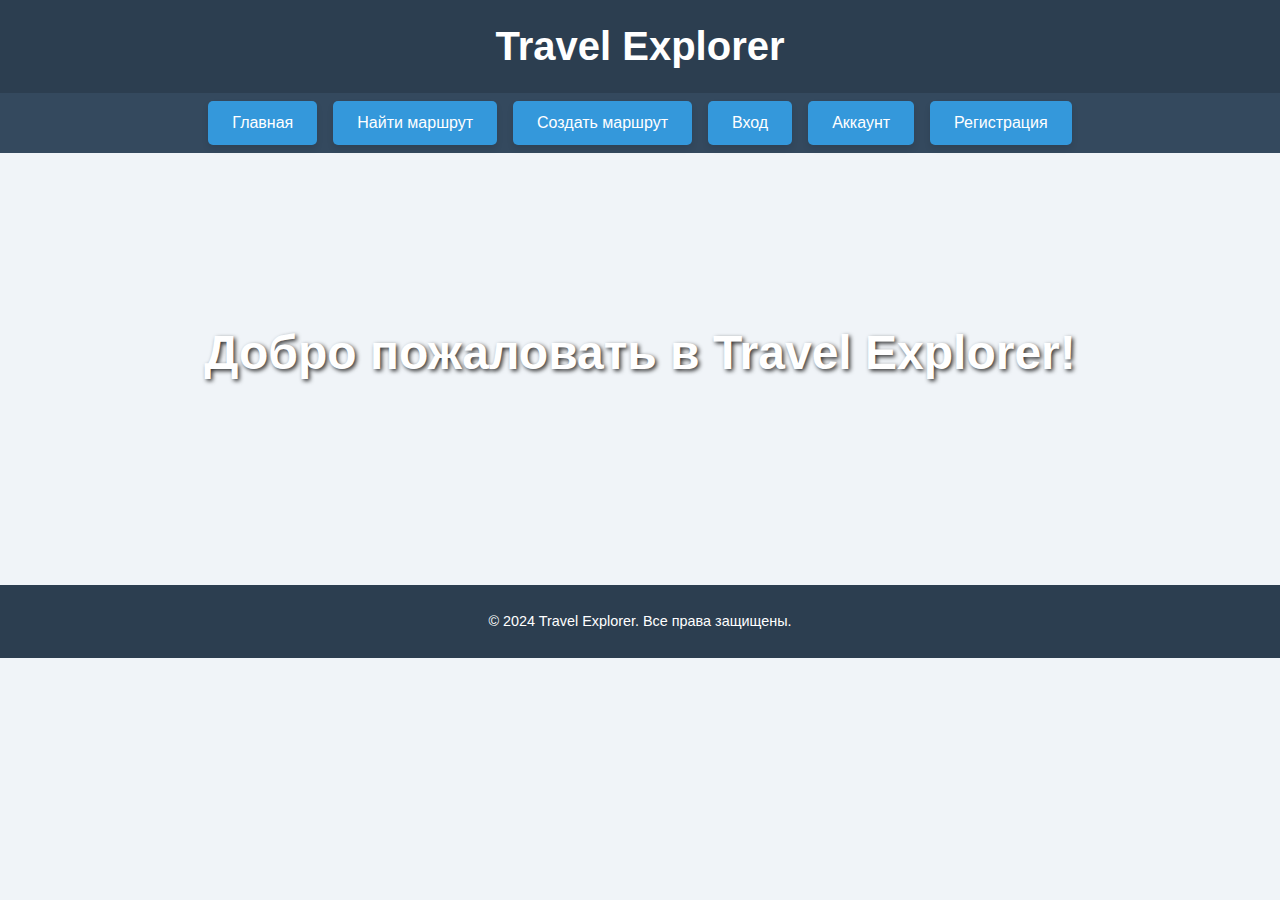
==== index.html @ 5fafc72c "Add files via upload" ====
<!DOCTYPE html>
<html lang="ru">
<head>
    <meta charset="UTF-8">
    <meta name="viewport" content="width=device-width, initial-scale=1.0">
    <title>Travel Explorer</title>
    <link rel="stylesheet" href="style.css">
</head>
<body>
    <header>
        <h1>Travel Explorer</h1>
    </header>

    <nav>
        <button onclick="showSection('home')">Главная</button>
        <button onclick="showSection('routes')">Найти маршрут</button>
        <button onclick="showSection('create')">Создать маршрут</button>
        <button onclick="showSection('login')">Вход</button>
        <button onclick="showSection('account')">Аккаунт</button>
        <button onclick="showSection('register')">Регистрация</button>
    </nav>

    <section id="home" class="background-image hidden">
        <h2>Добро пожаловать в Travel Explorer!</h2>
    </section>


    <section id="routes" class="container hidden">
        <h2>Доступные маршруты</h2>
        <div id="routes-list">
            <div class="card">
                <h3>Маршрут 1</h3>
                <p>Описание маршрута.</p>
            </div>
            <div class="card">
                <h3>Маршрут 2</h3>
                <p>Описание маршрута.</p>
            </div>
        </div>
    </section>


    <section id="create" class="container light-background hidden">
        <h2>Создать маршрут</h2>
        <form id="create-route-form">
            <label for="route-name">Название маршрута:</label>
            <input type="text" id="route-name" name="route-name" placeholder="Введите название маршрута">

            <label for="route-type">Тип маршрута:</label>
            <select id="route-type" name="route-type">
                <option value="adventure">Приключение</option>
                <option value="leisure">Отдых</option>
                <option value="nature">Природа</option>
                <option value="cultural">Культурный</option>
                <option value="historic">Исторический</option>
                <option value="beach">Пляжный</option>
                <option value="mountain">Горный</option>
                <option value="urban">Городской</option>
            </select>

            <label for="route-description">Описание маршрута:</label>
            <textarea id="route-description" name="route-description" rows="4" placeholder="Введите описание маршрута"></textarea>

            <button type="button" onclick="addRoute()">Добавить маршрут</button>
        </form>
    </section>

 
    <section id="register" class="container hidden">
        <h2>Регистрация</h2>
        <form id="register-form">
            <label for="register-username">Имя пользователя:</label>
            <input type="text" id="register-username" name="register-username" placeholder="Введите имя пользователя" required>

            <label for="register-email">Email:</label>
            <input type="email" id="register-email" name="register-email" placeholder="Введите email" required>

            <label for="register-password">Пароль:</label>
            <input type="password" id="register-password" name="register-password" placeholder="Введите пароль" required>

            <button type="button" onclick="registerUser()">Зарегистрироваться</button>
        </form>
    </section>

 
    <section id="login" class="container hidden">
        <h2>Вход</h2>
        <form id="login-form" onsubmit="loginUser(event)">
            <label for="login-username">Имя пользователя:</label>
            <input type="text" id="login-username" name="login-username" placeholder="Введите имя пользователя">

            <label for="login-password">Пароль:</label>
            <input type="password" id="login-password" name="login-password" placeholder="Введите пароль">

            <button type="submit">Войти</button>
        </form>
    </section>

 
    <section id="account" class="container hidden">
        <h2>Аккаунт</h2>
        <p><strong>Имя:</strong> <span id="account-name">Не зарегистрирован</span></p>
        <p><strong>Email:</strong> <span id="account-email">Не зарегистрирован</span></p>
        <p><strong>Статус подписки:</strong> <span id="subscription-status">Не оформлена</span></p>
        <button id="subscribe-button" onclick="subscribe()">Оформить подписку за 1 рубль в месяц</button>
        <button onclick="logout()">Выйти</button>
    </section>

    <footer>
        <p>&copy; 2024 Travel Explorer. Все права защищены.</p>
    </footer>

    <script>
        function showSection(sectionId) {
            const sections = document.querySelectorAll('section');
            sections.forEach(section => section.classList.add('hidden'));
            document.getElementById(sectionId).classList.remove('hidden');
        }

        function registerUser() {
            const username = document.getElementById('register-username').value;
            const email = document.getElementById('register-email').value;
            const password = document.getElementById('register-password').value;

            if (username && email && password) {
                // Получаем список пользователей
                const users = JSON.parse(localStorage.getItem('users')) || [];
                if (users.find(user => user.username === username)) {
                    alert('Пользователь с таким именем уже существует.');
                    return;
                }

           
                users.push({
                    username,
                    email,
                    password,
                    subscription: false
                });
                localStorage.setItem('users', JSON.stringify(users));
                alert('Регистрация прошла успешно!');
                showSection('login');
            } else {
                alert('Пожалуйста, заполните все поля.');
            }
        }

        function loginUser(event) {
            event.preventDefault();

            const username = document.getElementById('login-username').value;
            const password = document.getElementById('login-password').value;

            const users = JSON.parse(localStorage.getItem('users')) || [];
            const user = users.find(user => user.username === username && user.password === password);

            if (user) {
                localStorage.setItem('currentUser', JSON.stringify(user));
                updateAccountInfo();
                showSection('account');
            } else {
                alert('Неверные данные для входа.');
            }
        }

        function updateAccountInfo() {
            const user = JSON.parse(localStorage.getItem('currentUser'));
            if (user) {
                document.getElementById('account-name').textContent = user.username;
                document.getElementById('account-email').textContent = user.email;document.getElementById('subscription-status').textContent = user.subscription ? 'Активна' : 'Не активна';
                document.getElementById('subscribe-button').textContent = user.subscription ? 'Подписка активна' : 'Оформить подписку за 1 рубль в месяц';
            }
        }

        function subscribe() {
            const users = JSON.parse(localStorage.getItem('users')) || [];
            const currentUser = JSON.parse(localStorage.getItem('currentUser'));

            if (currentUser) {
                const userIndex = users.findIndex(user => user.username === currentUser.username);
                if (userIndex !== -1) {
                    users[userIndex].subscription = true; 
                    localStorage.setItem('users', JSON.stringify(users));
                    localStorage.setItem('currentUser', JSON.stringify(users[userIndex]));
                    updateAccountInfo();
                    alert('Подписка успешно активирована!');
                }
            }
        }

        function logout() {
            localStorage.removeItem('currentUser');
            alert('Вы вышли из аккаунта.');
            showSection('login');
        }

        window.onload = function() {
            const currentUser = JSON.parse(localStorage.getItem('currentUser'));
            if (currentUser) {
                updateAccountInfo();
                showSection('account');
            } else {
                showSection('home');
            }
        }
    </script>
</body>
</html>
---- style.css ----
body {
    font-family: 'Arial', sans-serif;
    margin: 0;
    padding: 0;
    background-color: #f0f4f8; 
    color: #333; 
}


header {
    background-color: #2c3e50; 
    color: #fff; 
    padding: 1.5em 0;
    text-align: center;
    box-shadow: 0 4px 6px rgba(0, 0, 0, 0.1); 
}

header h1 {
    font-size: 2.5em;
    margin: 0;
}


nav {
    display: flex;
    justify-content: center;
    background-color: #34495e;
    padding: 0.5em;
}

nav button {
    margin: 0 0.5em;
    padding: 0.8em 1.5em;
    background-color: #3498db; 
    color: #fff; 
    border: none;
    border-radius: 5px;
    cursor: pointer;
    font-size: 1em;
    box-shadow: 0 4px 6px rgba(0, 0, 0, 0.1); 
    transition: all 0.3s ease-in-out; 
}

nav button:hover {
    background-color: #2980b9; 
    transform: translateY(-2px);
    box-shadow: 0 8px 12px rgba(0, 0, 0, 0.2); 
}


.background-image {
    background: url('world-night.gif') no-repeat center center; 
    background-size: cover;
    height: 400px; 
    display: flex;
    align-items: center;
    justify-content: center;
    color: white;
    font-size: 2em;
    text-shadow: 2px 2px 4px rgba(0, 0, 0, 0.8); 
    margin-bottom: 1em;
}


.container {
    max-width: 800px;
    margin: 0 auto;
    padding: 1.5em;
    background-color: #ffffff; 
    box-shadow: 0 4px 6px rgba(0, 0, 0, 0.1); 
    border-radius: 8px;
    color: #333; 
    margin-bottom: 1em;
}


.light-background {
    background-color: #dceefb; 
    color: #1b2838; 
    border-radius: 8px;
    padding: 1em;
    box-shadow: 0 4px 6px rgba(0, 0, 0, 0.1); 
}


.card {
    display: inline-block;
    width: 45%;
    margin: 1em 2%;
    padding: 1em;
    background-color: #f9fafb; 
    border: 1px solid #d1d9e6; 
    border-radius: 8px;
    transition: all 0.3s ease-in-out;
}

.card:hover {
    box-shadow: 0 8px 12px rgba(0, 0, 0, 0.15); 
    transform: scale(1.02); 
}


form {
    margin: 1em 0;
}

form input, form textarea, form select {
    width: 100%;
    padding: 0.8em;
    margin: 0.5em 0;
    border: 1px solid #d1d9e6; 
    border-radius: 5px;
    font-size: 1em;
    background-color: #f9fafb; 
    transition: border 0.3s ease-in-out;
}

form input:focus, form textarea:focus, form select:focus {
    border-color: #3498db; 
    outline: none;
}

form button {
    background-color: #2ecc71; 
    color: #fff;
    padding: 0.8em 1.5em;
    border: none;
    border-radius: 5px;
    cursor: pointer;
    font-size: 1em;
    box-shadow: 0 4px 6px rgba(0, 0, 0, 0.1); 
    transition: all 0.3s ease-in-out;
}

form button:hover {
    background-color: #27ae60; 
    transform: translateY(-2px);
    box-shadow: 0 8px 12px rgba(0, 0, 0, 0.2);
}


.hidden {
    display: none;
}


footer {
    text-align: center;
    padding: 1em 0;
    background-color: #2c3e50; 
    color: white;
    font-size: 0.9em;
    margin-top: 2em;
}
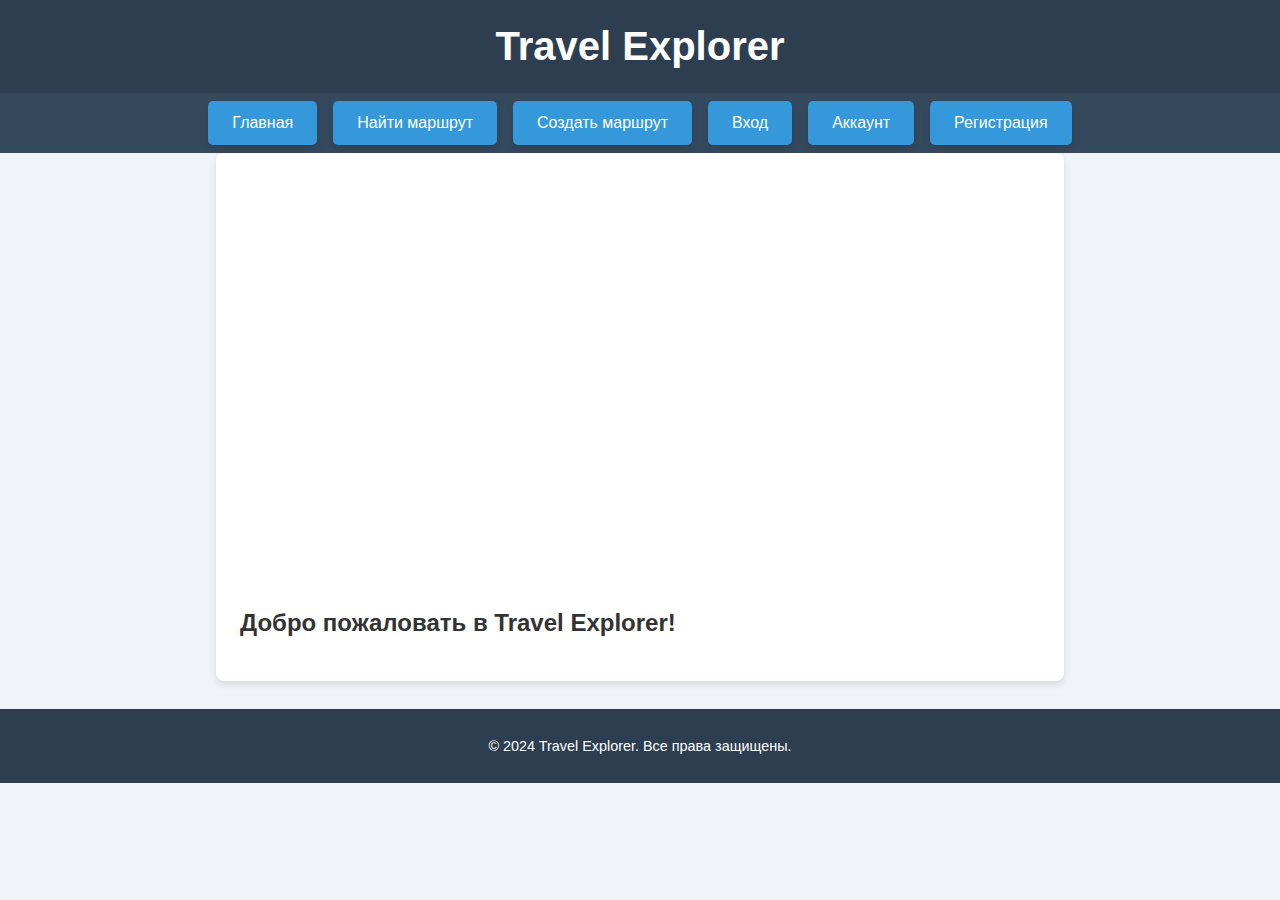
==== commit 0a5c9242: "Update index.html" ====
--- a/index.html
+++ b/index.html
@@ -5,6 +5,38 @@
     <meta name="viewport" content="width=device-width, initial-scale=1.0">
     <title>Travel Explorer</title>
     <link rel="stylesheet" href="style.css">
+    <script src="https://api-maps.yandex.ru/2.1/?lang=ru_RU" type="text/javascript"></script> 
+    <style>
+        .remove-street-button {
+            background-color: red;
+            color: white;
+            border: none;
+            padding: 5px 10px;
+            cursor: pointer;
+            margin-left: 10px;
+        }
+
+        .remove-street-button:hover {
+            background-color: darkred;
+        }
+
+        .hidden {
+            display: none;
+        }
+
+        .card {
+            background-color: #f9f9f9;
+            padding: 20px;
+            margin: 10px;
+            border-radius: 5px;
+            border: 1px solid #ddd;
+        }
+        
+        #map {
+            width: 100%;
+            height: 400px;
+        }
+    </style>
 </head>
 <body>
     <header>
@@ -20,7 +52,9 @@
         <button onclick="showSection('register')">Регистрация</button>
     </nav>
 
-    <section id="home" class="background-image hidden">
+
+    <section id="home" class="container">
+        <div class="background-image"></div>
         <h2>Добро пожаловать в Travel Explorer!</h2>
     </section>
 
@@ -39,10 +73,14 @@
         </div>
     </section>
 
+    
 
     <section id="create" class="container light-background hidden">
         <h2>Создать маршрут</h2>
         <form id="create-route-form">
+            <label for="city">Город:</label>
+            <input type="text" id="city" name="city" placeholder="Введите город" required>
+
             <label for="route-name">Название маршрута:</label>
             <input type="text" id="route-name" name="route-name" placeholder="Введите название маршрута">
 
@@ -58,14 +96,39 @@
                 <option value="urban">Городской</option>
             </select>
 
+            <label for="route-transport">Тип транспорта:</label>
+            <select id="route-transport" name="route-transport">
+                <option value="foot">Пешком</option>
+                <option value="car">На машине</option>
+                <option value="bicycle">На велосипеде</option>
+            </select>
+
             <label for="route-description">Описание маршрута:</label>
             <textarea id="route-description" name="route-description" rows="4" placeholder="Введите описание маршрута"></textarea>
 
+            <label for="route-streets">Улицы для маршрута:</label>
+            <div id="streets-list">
+                <div class="street-item">
+                    <input type="text" name="street-1" placeholder="Улица 1" required>
+                    <button type="button" class="remove-street-button">Удалить</button>
+                </div>
+                <div class="street-item">
+                    <input type="text" name="street-2" placeholder="Улица 2" required>
+                    <button type="button" class="remove-street-button">Удалить</button>
+                </div>
+                <div class="street-item">
+                    <input type="text" name="street-3" placeholder="Улица 3" required>
+                    <button type="button" class="remove-street-button">Удалить</button>
+                </div>
+            </div>
+            <button type="button" id="add-street-button">Добавить улицу</button>
+
+            <div id="map"></div>
+
             <button type="button" onclick="addRoute()">Добавить маршрут</button>
         </form>
     </section>
 
- 
     <section id="register" class="container hidden">
         <h2>Регистрация</h2>
         <form id="register-form">
@@ -82,7 +145,6 @@
         </form>
     </section>
 
- 
     <section id="login" class="container hidden">
         <h2>Вход</h2>
         <form id="login-form" onsubmit="loginUser(event)">
@@ -96,7 +158,6 @@
         </form>
     </section>
 
- 
     <section id="account" class="container hidden">
         <h2>Аккаунт</h2>
         <p><strong>Имя:</strong> <span id="account-name">Не зарегистрирован</span></p>
@@ -117,92 +178,73 @@
             document.getElementById(sectionId).classList.remove('hidden');
         }
 
+        document.getElementById('add-street-button').addEventListener('click', function() {
+            const streetsList = document.getElementById('streets-list');
+            const streetItem = document.createElement('div');
+            streetItem.className = 'street-item';
+
+            const input = document.createElement('input');
+            input.type = 'text';
+            input.name = `street-${streetsList.children.length + 1}`;
+            input.placeholder = `Улица ${streetsList.children.length + 1}`;
+            input.required = true;
+
+            const removeButton = document.createElement('button');
+            removeButton.type = 'button';
+            removeButton.textContent = 'Удалить';
+            removeButton.classList.add('remove-street-button');
+            removeButton.addEventListener('click', function() {
+                streetsList.removeChild(streetItem);
+            });
+
+            streetItem.appendChild(input);
+            streetItem.appendChild(removeButton);
+            streetsList.appendChild(streetItem);
+        });
+
         function registerUser() {
             const username = document.getElementById('register-username').value;
             const email = document.getElementById('register-email').value;
             const password = document.getElementById('register-password').value;
-
-            if (username && email && password) {
-                // Получаем список пользователей
-                const users = JSON.parse(localStorage.getItem('users')) || [];
-                if (users.find(user => user.username === username)) {
-                    alert('Пользователь с таким именем уже существует.');
-                    return;
-                }
-
-           
-                users.push({
-                    username,
-                    email,
-                    password,
-                    subscription: false
-                });
-                localStorage.setItem('users', JSON.stringify(users));
-                alert('Регистрация прошла успешно!');
-                showSection('login');
-            } else {
-                alert('Пожалуйста, заполните все поля.');
-            }
+            console.log('Пользователь зарегистрирован:', { username, email, password });
         }
 
         function loginUser(event) {
             event.preventDefault();
-
             const username = document.getElementById('login-username').value;
             const password = document.getElementById('login-password').value;
-
-            const users = JSON.parse(localStorage.getItem('users')) || [];
-            const user = users.find(user => user.username === username && user.password === password);
-
-            if (user) {
-                localStorage.setItem('currentUser', JSON.stringify(user));
-                updateAccountInfo();
-                showSection('account');
-            } else {
-                alert('Неверные данные для входа.');
-            }
-        }
-
-        function updateAccountInfo() {
-            const user = JSON.parse(localStorage.getItem('currentUser'));
-            if (user) {
-                document.getElementById('account-name').textContent = user.username;
-                document.getElementById('account-email').textContent = user.email;document.getElementById('subscription-status').textContent = user.subscription ? 'Активна' : 'Не активна';
-                document.getElementById('subscribe-button').textContent = user.subscription ? 'Подписка активна' : 'Оформить подписку за 1 рубль в месяц';
-            }
+            console.log('Пользователь вошел:', { username, password });
         }
 
         function subscribe() {
-            const users = JSON.parse(localStorage.getItem('users')) || [];
-            const currentUser = JSON.parse(localStorage.getItem('currentUser'));
-
-            if (currentUser) {
-                const userIndex = users.findIndex(user => user.username === currentUser.username);
-                if (userIndex !== -1) {
-                    users[userIndex].subscription = true; 
-                    localStorage.setItem('users', JSON.stringify(users));
-                    localStorage.setItem('currentUser', JSON.stringify(users[userIndex]));
-                    updateAccountInfo();
-                    alert('Подписка успешно активирована!');
-                }
-            }
+            alert('Подписка оформлена!');
+            document.getElementById('subscription-status').textContent = 'Оформлена';
         }
 
         function logout() {
-            localStorage.removeItem('currentUser');
-            alert('Вы вышли из аккаунта.');
-            showSection('login');
-        }
-
-        window.onload = function() {
-            const currentUser = JSON.parse(localStorage.getItem('currentUser'));
-            if (currentUser) {
-                updateAccountInfo();
-                showSection('account');
-            } else {
-                showSection('home');
-            }
-        }
+            alert('Вы вышли из системы');
+            showSection('home');
+        }
+
+        function addRoute() {
+            const city = document.getElementById('city').value;
+            const routeName = document.getElementById('route-name').value;
+            const routeType = document.getElementById('route-type').value;
+            const routeTransport = document.getElementById('route-transport').value;
+            const routeDescription = document.getElementById('route-description').value;
+            const streets = Array.from(document.querySelectorAll('input[name^="street-"]')).map(input => input.value);
+
+            console.log({
+                city, routeName, routeType, routeTransport, routeDescription, streets
+            });
+        }
+
+        ymaps.ready(function () {
+            var myMap = new ymaps.Map("map", {
+                center: [55.76, 37.64],
+                zoom: 10
+            });
+        });
     </script>
 </body>
 </html>
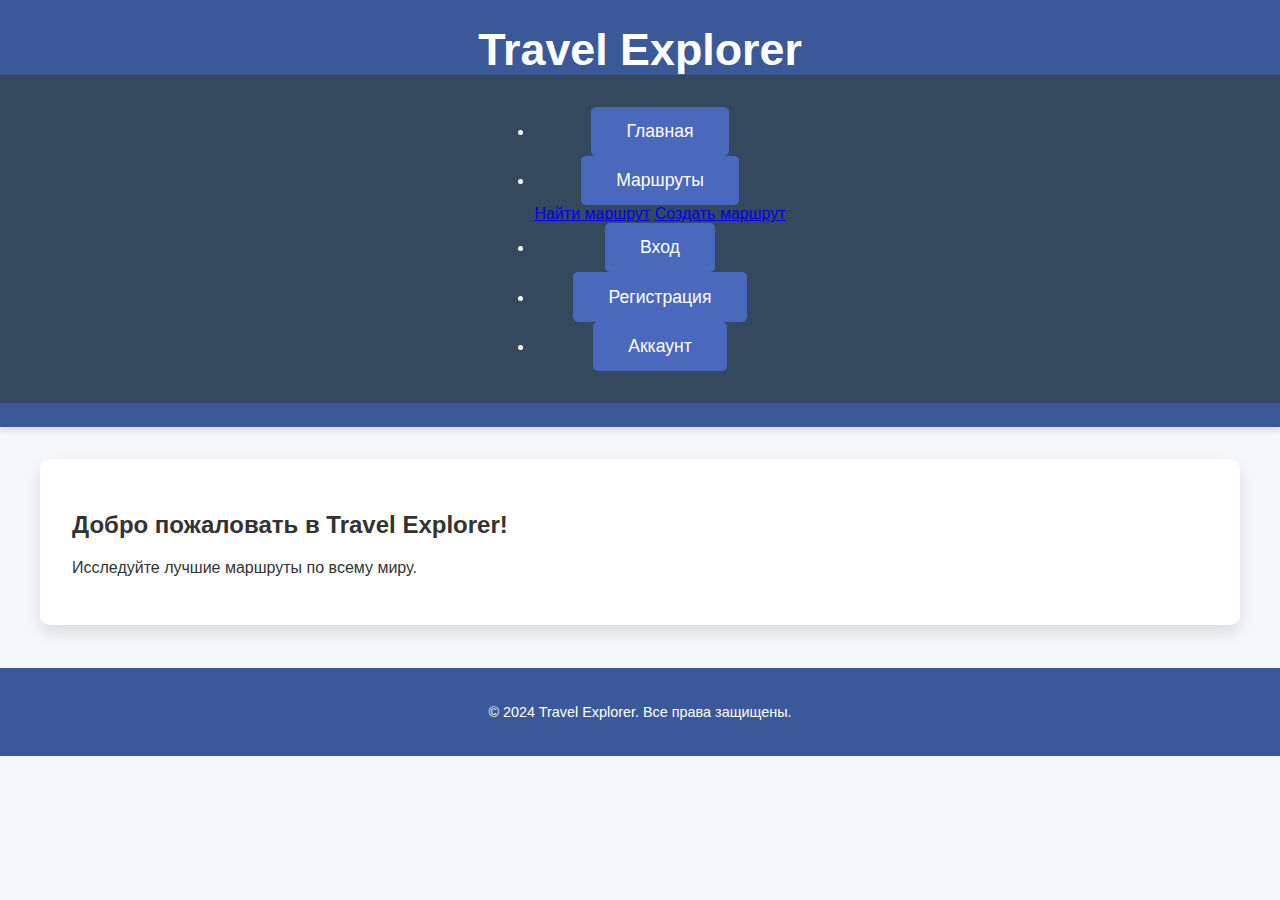
==== commit c94c51a2: "Update index.html" ====
--- a/index.html
+++ b/index.html
@@ -1,250 +1,329 @@
-<!DOCTYPE html>
-<html lang="ru">
-<head>
-    <meta charset="UTF-8">
-    <meta name="viewport" content="width=device-width, initial-scale=1.0">
-    <title>Travel Explorer</title>
-    <link rel="stylesheet" href="style.css">
-    <script src="https://api-maps.yandex.ru/2.1/?lang=ru_RU" type="text/javascript"></script> 
-    <style>
-        .remove-street-button {
-            background-color: red;
-            color: white;
-            border: none;
-            padding: 5px 10px;
-            cursor: pointer;
-            margin-left: 10px;
-        }
-
-        .remove-street-button:hover {
-            background-color: darkred;
-        }
-
-        .hidden {
-            display: none;
-        }
-
-        .card {
-            background-color: #f9f9f9;
-            padding: 20px;
-            margin: 10px;
-            border-radius: 5px;
-            border: 1px solid #ddd;
-        }
-        
-        #map {
-            width: 100%;
-            height: 400px;
-        }
-    </style>
-</head>
-<body>
-    <header>
-        <h1>Travel Explorer</h1>
-    </header>
-
-    <nav>
-        <button onclick="showSection('home')">Главная</button>
-        <button onclick="showSection('routes')">Найти маршрут</button>
-        <button onclick="showSection('create')">Создать маршрут</button>
-        <button onclick="showSection('login')">Вход</button>
-        <button onclick="showSection('account')">Аккаунт</button>
-        <button onclick="showSection('register')">Регистрация</button>
-    </nav>
-
-
-    <section id="home" class="container">
-        <div class="background-image"></div>
-        <h2>Добро пожаловать в Travel Explorer!</h2>
-    </section>
-
-
-    <section id="routes" class="container hidden">
-        <h2>Доступные маршруты</h2>
-        <div id="routes-list">
-            <div class="card">
-                <h3>Маршрут 1</h3>
-                <p>Описание маршрута.</p>
-            </div>
-            <div class="card">
-                <h3>Маршрут 2</h3>
-                <p>Описание маршрута.</p>
-            </div>
-        </div>
-    </section>
-
-    
-
-    <section id="create" class="container light-background hidden">
-        <h2>Создать маршрут</h2>
-        <form id="create-route-form">
-            <label for="city">Город:</label>
-            <input type="text" id="city" name="city" placeholder="Введите город" required>
-
-            <label for="route-name">Название маршрута:</label>
-            <input type="text" id="route-name" name="route-name" placeholder="Введите название маршрута">
-
-            <label for="route-type">Тип маршрута:</label>
-            <select id="route-type" name="route-type">
-                <option value="adventure">Приключение</option>
-                <option value="leisure">Отдых</option>
-                <option value="nature">Природа</option>
-                <option value="cultural">Культурный</option>
-                <option value="historic">Исторический</option>
-                <option value="beach">Пляжный</option>
-                <option value="mountain">Горный</option>
-                <option value="urban">Городской</option>
-            </select>
-
-            <label for="route-transport">Тип транспорта:</label>
-            <select id="route-transport" name="route-transport">
-                <option value="foot">Пешком</option>
-                <option value="car">На машине</option>
-                <option value="bicycle">На велосипеде</option>
-            </select>
-
-            <label for="route-description">Описание маршрута:</label>
-            <textarea id="route-description" name="route-description" rows="4" placeholder="Введите описание маршрута"></textarea>
-
-            <label for="route-streets">Улицы для маршрута:</label>
-            <div id="streets-list">
-                <div class="street-item">
-                    <input type="text" name="street-1" placeholder="Улица 1" required>
-                    <button type="button" class="remove-street-button">Удалить</button>
-                </div>
-                <div class="street-item">
-                    <input type="text" name="street-2" placeholder="Улица 2" required>
-                    <button type="button" class="remove-street-button">Удалить</button>
-                </div>
-                <div class="street-item">
-                    <input type="text" name="street-3" placeholder="Улица 3" required>
-                    <button type="button" class="remove-street-button">Удалить</button>
-                </div>
-            </div>
-            <button type="button" id="add-street-button">Добавить улицу</button>
-
-            <div id="map"></div>
-
-            <button type="button" onclick="addRoute()">Добавить маршрут</button>
-        </form>
-    </section>
-
-    <section id="register" class="container hidden">
-        <h2>Регистрация</h2>
-        <form id="register-form">
-            <label for="register-username">Имя пользователя:</label>
-            <input type="text" id="register-username" name="register-username" placeholder="Введите имя пользователя" required>
-
-            <label for="register-email">Email:</label>
-            <input type="email" id="register-email" name="register-email" placeholder="Введите email" required>
-
-            <label for="register-password">Пароль:</label>
-            <input type="password" id="register-password" name="register-password" placeholder="Введите пароль" required>
-
-            <button type="button" onclick="registerUser()">Зарегистрироваться</button>
-        </form>
-    </section>
-
-    <section id="login" class="container hidden">
-        <h2>Вход</h2>
-        <form id="login-form" onsubmit="loginUser(event)">
-            <label for="login-username">Имя пользователя:</label>
-            <input type="text" id="login-username" name="login-username" placeholder="Введите имя пользователя">
-
-            <label for="login-password">Пароль:</label>
-            <input type="password" id="login-password" name="login-password" placeholder="Введите пароль">
-
-            <button type="submit">Войти</button>
-        </form>
-    </section>
-
-    <section id="account" class="container hidden">
-        <h2>Аккаунт</h2>
-        <p><strong>Имя:</strong> <span id="account-name">Не зарегистрирован</span></p>
-        <p><strong>Email:</strong> <span id="account-email">Не зарегистрирован</span></p>
-        <p><strong>Статус подписки:</strong> <span id="subscription-status">Не оформлена</span></p>
-        <button id="subscribe-button" onclick="subscribe()">Оформить подписку за 1 рубль в месяц</button>
-        <button onclick="logout()">Выйти</button>
-    </section>
-
-    <footer>
-        <p>&copy; 2024 Travel Explorer. Все права защищены.</p>
-    </footer>
-
-    <script>
-        function showSection(sectionId) {
-            const sections = document.querySelectorAll('section');
-            sections.forEach(section => section.classList.add('hidden'));
-            document.getElementById(sectionId).classList.remove('hidden');
-        }
-
-        document.getElementById('add-street-button').addEventListener('click', function() {
-            const streetsList = document.getElementById('streets-list');
-            const streetItem = document.createElement('div');
-            streetItem.className = 'street-item';
-
-            const input = document.createElement('input');
-            input.type = 'text';
-            input.name = `street-${streetsList.children.length + 1}`;
-            input.placeholder = `Улица ${streetsList.children.length + 1}`;
-            input.required = true;
-
-            const removeButton = document.createElement('button');
-            removeButton.type = 'button';
-            removeButton.textContent = 'Удалить';
-            removeButton.classList.add('remove-street-button');
-            removeButton.addEventListener('click', function() {
-                streetsList.removeChild(streetItem);
-            });
-
-            streetItem.appendChild(input);
-            streetItem.appendChild(removeButton);
-            streetsList.appendChild(streetItem);
-        });
-
-        function registerUser() {
-            const username = document.getElementById('register-username').value;
-            const email = document.getElementById('register-email').value;
-            const password = document.getElementById('register-password').value;
-            console.log('Пользователь зарегистрирован:', { username, email, password });
-        }
-
-        function loginUser(event) {
-            event.preventDefault();
-            const username = document.getElementById('login-username').value;
-            const password = document.getElementById('login-password').value;
-            console.log('Пользователь вошел:', { username, password });
-        }
-
-        function subscribe() {
-            alert('Подписка оформлена!');
-            document.getElementById('subscription-status').textContent = 'Оформлена';
-        }
-
-        function logout() {
-            alert('Вы вышли из системы');
-            showSection('home');
-        }
-
-        function addRoute() {
-            const city = document.getElementById('city').value;
-            const routeName = document.getElementById('route-name').value;
-            const routeType = document.getElementById('route-type').value;
-            const routeTransport = document.getElementById('route-transport').value;
-            const routeDescription = document.getElementById('route-description').value;
-            const streets = Array.from(document.querySelectorAll('input[name^="street-"]')).map(input => input.value);
-
-            console.log({
-                city, routeName, routeType, routeTransport, routeDescription, streets
-            });
-        }
-
-        ymaps.ready(function () {
-            var myMap = new ymaps.Map("map", {
-                center: [55.76, 37.64],
-                zoom: 10
-            });
-        });
-    </script>
-</body>
-</html>
+<!DOCTYPE html>
+<html lang="ru">
+<head>
+    <meta charset="UTF-8">
+    <meta name="viewport" content="width=device-width, initial-scale=1.0">
+    <title>Travel Explorer</title>
+    <link rel="stylesheet" href="style.css">
+    <script src="https://api-maps.yandex.ru/2.1/?lang=ru_RU" type="text/javascript"></script>
+</head>
+<body>
+    <header>
+        <div class="logo">
+            <h1>Travel Explorer</h1>
+        </div>
+        <nav>
+            <ul class="nav-links">
+                <li><button onclick="showSection('home')">Главная</button></li>
+                <li class="dropdown">
+                    <button class="dropbtn">Маршруты</button>
+                    <div class="dropdown-content">
+                        <a href="#" onclick="showSection('routes')">Найти маршрут</a>
+                        <a href="#" onclick="showSection('create')">Создать маршрут</a>
+                    </div>
+                </li>
+                <li><button onclick="showSection('login')">Вход</button></li>
+                <li><button onclick="showSection('register')">Регистрация</button></li>
+                <li><button onclick="showSection('account')">Аккаунт</button></li>
+            </ul>
+        </nav>
+    </header>
+
+    <main>
+        <section id="home" class="container">   
+            <div class="hero">
+                <h2>Добро пожаловать в Travel Explorer!</h2>
+                <p>Исследуйте лучшие маршруты по всему миру.</p>
+            </div>
+        </section>
+
+        <section id="routes" class="container hidden">
+            <h2>Доступные маршруты</h2>
+            <div class="tabs">
+                <button class="tab-button active" data-tab="recommended" onclick="loadRoutes('recommended')">Рекомендованные</button>
+                <button class="tab-button" data-tab="new" onclick="loadRoutes('new')">Новые</button>
+                <button class="tab-button" data-tab="popular" onclick="loadRoutes('popular')">Популярные</button>
+                <button class="tab-button" data-tab="all" onclick="loadRoutes('all')">Все</button>
+            </div>
+            <div class="tab-content">
+                <div id="recommended" class="tab active"></div>
+                <div id="new" class="tab"></div>
+                <div id="popular" class="tab"></div>
+                <div id="all" class="tab"></div>
+            </div>
+        </section>
+
+        <section id="create" class="container hidden">
+            <h2>Создать маршрут</h2>
+            <form id="create-route-form">
+                <label for="city">Город:</label>
+                <input type="text" id="city" name="city" placeholder="Введите город" required>
+
+                <label for="route-name">Название маршрута:</label>
+                <input type="text" id="route-name" name="route-name" placeholder="Введите название маршрута" required>
+
+                <label for="route-type">Тип маршрута:</label>
+                <select id="route-type" name="route-type">
+                    <option value="adventure">Приключение</option>
+                    <option value="leisure">Отдых</option>
+                    <option value="nature">Природа</option>
+                    <option value="cultural">Культурный</option>
+                    <option value="historic">Исторический</option>
+                    <option value="beach">Пляжный</option>
+                    <option value="mountain">Горный</option>
+                    <option value="urban">Городской</option>
+                </select>
+
+                <label for="route-transport">Тип транспорта:</label>
+                <select id="route-transport" name="route-transport">
+                    <option value="foot">Пешком</option>
+                    <option value="car">На машине</option>
+                    <option value="bicycle">На велосипеде</option>
+                </select>
+
+                <label for="route-description">Описание маршрута:</label>
+                <textarea id="route-description" name="route-description" rows="4" placeholder="Введите описание маршрута"></textarea>
+
+                <label for="route-streets">Улицы для маршрута:</label>
+                <div id="streets-list">
+                    <div class="street-item">
+                        <input type="text" name="street-1" placeholder="Улица 1" required>
+                        <button type="button" class="remove-street-button">Удалить</button>
+                    </div>
+                </div>
+                <button type="button" id="add-street-button">Добавить улицу</button>
+
+                <div id="map"></div>
+
+                <button type="button" onclick="addRoute()">Добавить маршрут</button>
+            </form>
+        </section>
+
+        <section id="register" class="container hidden">
+            <h2>Регистрация</h2>
+            <form id="register-form">
+                <label for="register-username">Имя пользователя:</label>
+                <input type="text" id="register-username" name="register-username" placeholder="Введите имя пользователя" required>
+
+                <label for="register-email">Email:</label>
+                <input type="email" id="register-email" name="register-email" placeholder="Введите email" required>
+
+                <label for="register-password">Пароль:</label>
+                <input type="password" id="register-password" name="register-password" placeholder="Введите пароль" required>
+
+                <button type="button" onclick="registerUser()">Зарегистрироваться</button>
+            </form>
+        </section>
+
+        <section id="login" class="container hidden">
+            <h2>Вход</h2>
+            <form id="login-form" onsubmit="loginUser(event)">
+                <label for="login-username">Имя пользователя:</label>
+                <input type="text" id="login-username" name="login-username" placeholder="Введите имя пользователя" required>
+
+                <label for="login-password">Пароль:</label>
+                <input type="password" id="login-password" name="login-password" placeholder="Введите пароль" required>
+
+                <button type="submit">Войти</button>
+            </form>
+        </section>
+
+        <section id="account" class="container hidden">
+            <h2>Аккаунт</h2>
+            <p><strong>Имя:</strong> <span id="account-name">Не зарегистрирован</span></p>
+            <p><strong>Email:</strong> <span id="account-email">Не зарегистрирован</span></p>
+            <p><strong>Статус подписки:</strong> <span id="subscription-status">Не оформлена</span></p>
+            <button id="subscribe-button" onclick="subscribe()">Оформить подписку за 1 рубль в месяц</button>
+            <button onclick="logout()">Выйти</button>
+        </section>
+    </main>
+
+    <footer>
+        <p>&copy; 2024 Travel Explorer. Все права защищены.</p>
+    </footer>
+
+    <script>
+        let viewedRoutes = []; 
+        let addedRoutes = [];
+
+        function showSection(sectionId) {
+            const sections = document.querySelectorAll('section');
+            sections.forEach(section => section.classList.add('hidden'));
+            document.getElementById(sectionId).classList.remove('hidden');
+        }
+
+        // Обработка динамического добавления/удаления улиц
+        document.getElementById('add-street-button').addEventListener('click', function() {
+            const streetsList = document.getElementById('streets-list');
+            const streetItem = document.createElement('div');
+            streetItem.className = 'street-item';
+
+            const input = document.createElement('input');
+            input.type = 'text';
+            input.name = `street-${streetsList.children.length + 1}`;
+            input.placeholder = `Улица ${streetsList.children.length + 1}`;
+            input.required = true;
+
+            const removeButton = document.createElement('button');
+            removeButton.type = 'button';
+            removeButton.textContent = 'Удалить';
+            removeButton.classList.add('remove-street-button');
+            removeButton.addEventListener('click', function() {
+                streetsList.removeChild(streetItem);
+            });
+
+            streetItem.appendChild(input);
+            streetItem.appendChild(removeButton);
+            streetsList.appendChild(streetItem);
+        });
+
+        // Регистрация пользователя
+        function registerUser() {
+            const username = document.getElementById('register-username').value;
+            const email = document.getElementById('register-email').value;
+            const password = document.getElementById('register-password').value;
+            console.log('Пользователь зарегистрирован:', { username, email, password });
+            alert('Регистрация прошла успешно!');
+            showSection('home');
+        }
+
+        // Вход пользователя
+        function loginUser(event) {
+            event.preventDefault();
+            const username = document.getElementById('login-username').value;
+            const password = document.getElementById('login-password').value;
+            console.log('Пользователь вошел:', { username, password });
+            alert('Вход выполнен успешно!');
+            document.getElementById('account-name').textContent = username;
+            document.getElementById('account-email').textContent = 'example@example.com'; // Здесь можно добавить реальный email
+            showSection('account');
+        }
+
+        // Подписка
+        function subscribe() {
+            alert('Подписка оформлена!');
+            document.getElementById('subscription-status').textContent = 'Оформлена';
+        }
+
+        // Выход из аккаунта
+        function logout() {
+            alert('Вы вышли из системы');
+            document.getElementById('account-name').textContent = 'Не зарегистрирован';
+            document.getElementById('account-email').textContent = 'Не зарегистрирован';
+            document.getElementById('subscription-status').textContent = 'Не оформлена';
+            showSection('home');
+        }
+
+        // Добавление маршрута
+        function addRoute() {
+            const city = document.getElementById('city').value;
+            const routeName = document.getElementById('route-name').value;
+            const routeType = document.getElementById('route-type').value;
+            const routeTransport = document.getElementById('route-transport').value;
+            const routeDescription = document.getElementById('route-description').value;
+            const streets = Array.from(document.querySelectorAll('input[name^="street-"]')).map(input => input.value);
+
+            const newRoute = { city, routeName, routeType, routeTransport, routeDescription, streets };
+            addedRoutes.push(newRoute);
+            console.log('Маршрут добавлен:', newRoute);
+            alert('Маршрут успешно добавлен!');
+            showSection('routes');
+            loadRoutes('all');
+        }
+
+        ymaps.ready(function () {
+            var myMap = new ymaps.Map("map", {
+                center: [55.76, 37.64],
+                zoom: 10
+            });
+        });
+
+        // Обработка вкладок маршрутов
+        const routes = {
+            recommended: [
+                { name: "Маршрут 1", description: "Описание маршрута 1" },
+                { name: "Маршрут 2", description: "Описание маршрута 2" },
+            ],
+            new: [
+                { name: "Маршрут 3", description: "Описание маршрута 3" },
+            ],
+            popular: [
+                { name: "Маршрут 5", description: "Описание маршрута 5" },
+            ],
+            all: [
+                { name: "Маршрут 1", description: "Описание маршрута 1" },
+                { name: "Маршрут 2", description: "Описание маршрута 2" },
+                { name: "Маршрут 3", description: "Описание маршрута 3" },
+                { name: "Маршрут 4", description: "Описание маршрута 4" },
+                { name: "Маршрут 5", description: "Описание маршрута 5" },
+                { name: "Маршрут 6", description: "Описание маршрута 6" },
+            ],
+        };
+
+        function loadRoutes(category) {
+            const tabs = document.querySelectorAll('.tab-button');
+            tabs.forEach(tab => tab.classList.remove('active'));
+            document.querySelector(`.tab-button[data-tab="${category}"]`).classList.add('active');
+
+            const tabContents = document.querySelectorAll('.tab');
+            tabContents.forEach(tabContent => tabContent.classList.remove('active'));
+            document.getElementById(category).classList.add('active');
+
+            let content = routes[category].map(route => {
+                return `<div class="card">
+                            <h3>${route.name}</h3>
+                            <p>${route.description}</p>
+                        </div>`;
+            }).join('');
+
+            // Добавление пользовательских маршрутов в раздел "Все"
+            if (category === 'all') {
+                addedRoutes.forEach(route => {
+                    content += `<div class="card">
+                                <h3>${route.routeName}</h3>
+                                <p><strong>Город:</strong> ${route.city}</p>
+                                <p><strong>Тип:</strong> ${route.routeType}</p>
+                                <p>${route.routeDescription}</p>
+                                <p><strong>Улицы:</strong> ${route.streets.join(', ')}</p>
+                            </div>`;
+                });
+            }
+
+            document.getElementById(category).innerHTML = content;
+        }
+
+        // Инициализация маршрутов
+        loadRoutes('recommended');
+
+        // Обновление рекомендаций
+        function updateRecommendations() {
+            const recommendedRoutes = document.getElementById('recommended');
+            recommendedRoutes.innerHTML = '';
+
+            if (addedRoutes.length === 0) {
+                recommendedRoutes.innerHTML = '<p>Нет рекомендаций. Добавьте свой маршрут!</p>';
+                return;
+            }
+
+            const latestRoute = addedRoutes[addedRoutes.length - 1];
+            const recommended = addedRoutes.filter(route => route.routeType === latestRoute.routeType);
+
+            recommended.forEach(route => {
+                const routeElement = document.createElement('div');
+                routeElement.classList.add('card');
+                routeElement.innerHTML = `
+                    <h4>${route.routeName}</h4>
+                    <p><strong>Город:</strong> ${route.city}</p>
+                    <p><strong>Тип:</strong> ${route.routeType} маршрут</p>
+                    <p>${route.routeDescription}</p>
+                    <p><strong>Улицы:</strong> ${route.streets.join(', ')}</p>
+                `;
+                recommendedRoutes.appendChild(routeElement);
+            });
+        }
+
+        // Обновляем рекомендации при загрузке страницы
+        window.onload = updateRecommendations;
+    </script>
+</body>
+</html>--- a/style.css
+++ b/style.css
@@ -1,155 +1,234 @@
-
-body {
-    font-family: 'Arial', sans-serif;
-    margin: 0;
-    padding: 0;
-    background-color: #f0f4f8; 
-    color: #333; 
-}
-
-
-header {
-    background-color: #2c3e50; 
-    color: #fff; 
-    padding: 1.5em 0;
-    text-align: center;
-    box-shadow: 0 4px 6px rgba(0, 0, 0, 0.1); 
-}
-
-header h1 {
-    font-size: 2.5em;
-    margin: 0;
-}
-
-
-nav {
-    display: flex;
-    justify-content: center;
-    background-color: #34495e;
-    padding: 0.5em;
-}
-
-nav button {
-    margin: 0 0.5em;
-    padding: 0.8em 1.5em;
-    background-color: #3498db; 
-    color: #fff; 
-    border: none;
-    border-radius: 5px;
-    cursor: pointer;
-    font-size: 1em;
-    box-shadow: 0 4px 6px rgba(0, 0, 0, 0.1); 
-    transition: all 0.3s ease-in-out; 
-}
-
-nav button:hover {
-    background-color: #2980b9; 
-    transform: translateY(-2px);
-    box-shadow: 0 8px 12px rgba(0, 0, 0, 0.2); 
-}
-
-
-.background-image {
-    background: url('world-night.gif') no-repeat center center; 
-    background-size: cover;
-    height: 400px; 
-    display: flex;
-    align-items: center;
-    justify-content: center;
-    color: white;
-    font-size: 2em;
-    text-shadow: 2px 2px 4px rgba(0, 0, 0, 0.8); 
-    margin-bottom: 1em;
-}
-
-
-.container {
-    max-width: 800px;
-    margin: 0 auto;
-    padding: 1.5em;
-    background-color: #ffffff; 
-    box-shadow: 0 4px 6px rgba(0, 0, 0, 0.1); 
-    border-radius: 8px;
-    color: #333; 
-    margin-bottom: 1em;
-}
-
-
-.light-background {
-    background-color: #dceefb; 
-    color: #1b2838; 
-    border-radius: 8px;
-    padding: 1em;
-    box-shadow: 0 4px 6px rgba(0, 0, 0, 0.1); 
-}
-
-
-.card {
-    display: inline-block;
-    width: 45%;
-    margin: 1em 2%;
-    padding: 1em;
-    background-color: #f9fafb; 
-    border: 1px solid #d1d9e6; 
-    border-radius: 8px;
-    transition: all 0.3s ease-in-out;
-}
-
-.card:hover {
-    box-shadow: 0 8px 12px rgba(0, 0, 0, 0.15); 
-    transform: scale(1.02); 
-}
-
-
-form {
-    margin: 1em 0;
-}
-
-form input, form textarea, form select {
-    width: 100%;
-    padding: 0.8em;
-    margin: 0.5em 0;
-    border: 1px solid #d1d9e6; 
-    border-radius: 5px;
-    font-size: 1em;
-    background-color: #f9fafb; 
-    transition: border 0.3s ease-in-out;
-}
-
-form input:focus, form textarea:focus, form select:focus {
-    border-color: #3498db; 
-    outline: none;
-}
-
-form button {
-    background-color: #2ecc71; 
-    color: #fff;
-    padding: 0.8em 1.5em;
-    border: none;
-    border-radius: 5px;
-    cursor: pointer;
-    font-size: 1em;
-    box-shadow: 0 4px 6px rgba(0, 0, 0, 0.1); 
-    transition: all 0.3s ease-in-out;
-}
-
-form button:hover {
-    background-color: #27ae60; 
-    transform: translateY(-2px);
-    box-shadow: 0 8px 12px rgba(0, 0, 0, 0.2);
-}
-
-
-.hidden {
-    display: none;
-}
-
-
-footer {
-    text-align: center;
-    padding: 1em 0;
-    background-color: #2c3e50; 
-    color: white;
-    font-size: 0.9em;
-    margin-top: 2em;
-}
+/* Общие стили */
+body {
+    font-family: 'Roboto', sans-serif;
+    margin: 0;
+    padding: 0;
+    background-color: #f5f6fa;
+    color: #333;
+}
+
+* {
+    box-sizing: border-box;
+}
+
+header {
+    background-color: #3b5998;
+    color: #fff;
+    padding: 1.5em 0;
+    text-align: center;
+    box-shadow: 0 4px 6px rgba(0, 0, 0, 0.1);
+}
+
+header h1 {
+    font-size: 2.8em;
+    margin: 0;
+    font-weight: bold;
+}
+
+nav {
+    display: flex;
+    justify-content: center;
+    gap: 15px;
+    background-color: #34495e;
+    padding: 1em 0;
+}
+
+nav button {
+    padding: 0.8em 2em;
+    background-color: #4a69bd;
+    color: white;
+    border: none;
+    border-radius: 5px;
+    font-size: 1.1em;
+    cursor: pointer;
+    transition: transform 0.3s, background-color 0.3s;
+}
+
+nav button:hover {
+    background-color: #3b5998;
+    transform: translateY(-2px);
+}
+
+.container {
+    max-width: 1200px;
+    margin: 2em auto;
+    padding: 2em;
+    background-color: white;
+    border-radius: 10px;
+    box-shadow: 0 8px 15px rgba(0, 0, 0, 0.1);
+}
+
+.container.hidden {
+    display: none;
+}
+
+textarea, input[type="text"], input[type="email"], input[type="password"], select {
+    width: 100%;
+    padding: 1em;
+    margin: 0.5em 0;
+    border: 1px solid #ddd;
+    border-radius: 5px;
+    font-size: 1em;
+    background-color: #f9f9f9;
+    transition: border-color 0.3s;
+}
+
+textarea:focus, input:focus, select:focus {
+    border-color: #4a69bd;
+    outline: none;
+}
+
+form button {
+    padding: 1em 2em;
+    background-color: #78e08f;
+    color: white;
+    border: none;
+    border-radius: 5px;
+    font-size: 1em;
+    cursor: pointer;
+    transition: transform 0.3s, background-color 0.3s;
+}
+
+form button:hover {
+    background-color: #60a3bc;
+    transform: translateY(-2px);
+}
+
+/* Вкладки */
+.tabs {
+    display: grid;
+    grid-template-columns: repeat(auto-fit, minmax(150px, 1fr));
+    gap: 10px;
+    margin-bottom: 1.5em;
+}
+
+.tab-button {
+    padding: 0.8em 1.2em;
+    background-color: #f0f0f0;
+    border: 1px solid #ddd;
+    border-radius: 5px;
+    cursor: pointer;
+    text-align: center;
+    transition: background-color 0.3s, color 0.3s;
+}
+
+.tab-button:hover {
+    background-color: #3b5998;
+    color: white;
+}
+
+.tab-button.active {
+    background-color: #4a69bd;
+    color: white;
+}
+
+.tab-content {
+    border: 1px solid #ddd;
+    border-radius: 5px;
+    padding: 2em;
+    background-color: white;
+}
+
+.tab {
+    display: none;
+}
+
+.tab.active {
+    display: block;
+}
+
+/* Карточки */
+.card {
+    display: flex;
+    flex-direction: column;
+    justify-content: space-between;
+    padding: 1.5em;
+    background-color: #f9f9f9;
+    border: 1px solid #ddd;
+    border-radius: 8px;
+    transition: transform 0.3s, box-shadow 0.3s;
+    margin-bottom: 1.5em;
+}
+
+.card:hover {
+    transform: scale(1.02);
+    box-shadow: 0 10px 20px rgba(0, 0, 0, 0.1);
+}
+
+.card h3 {
+    font-size: 1.5em;
+    color: #3b5998;
+    margin-bottom: 0.5em;
+}
+
+.card p {
+    margin: 0.5em 0;
+    color: #555;
+}
+
+/* Карта */
+#map {
+    width: 100%;
+    height: 400px;
+    border: 1px solid #ddd;
+    border-radius: 5px;
+    margin-top: 1.5em;
+}
+
+/* Кнопки для управления */
+.remove-street-button {
+    background-color: #e74c3c;
+    color: white;
+    padding: 5px 10px;
+    border: none;
+    border-radius: 5px;
+    cursor: pointer;
+    margin-left: 10px;
+    transition: background-color 0.3s;
+}
+
+.remove-street-button:hover {
+    background-color: #c0392b;
+}
+
+#add-street-button {
+    background-color: #4a69bd;
+    color: white;
+    padding: 10px 20px;
+    border-radius: 5px;
+    cursor: pointer;
+}
+
+#add-street-button:hover {
+    background-color: #3b5998;
+}
+
+/* Футер */
+footer {
+    text-align: center;
+    padding: 1.5em;
+    background-color: #3b5998;
+    color: white;
+    margin-top: 3em;
+    font-size: 0.9em;
+}
+
+/* Адаптивность */
+@media (max-width: 768px) {
+    header h1 {
+        font-size: 2em;
+    }
+
+    nav button {
+        padding: 0.6em 1em;
+        font-size: 0.9em;
+    }
+
+    .tabs {
+        grid-template-columns: repeat(2, 1fr);
+    }
+
+    .container {
+        padding: 1.5em;
+    }
+}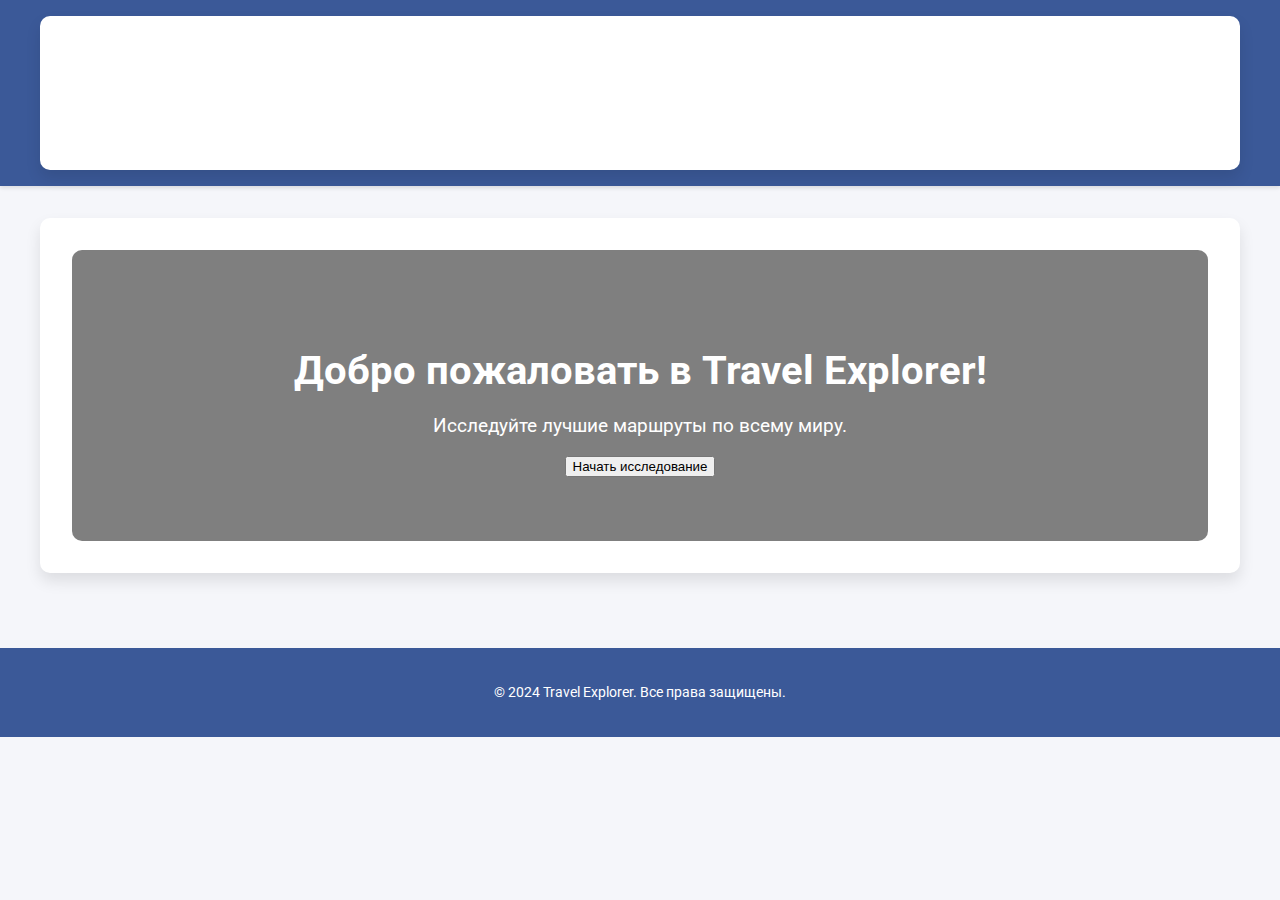
==== commit 17220742: "Update index.html" ====
--- a/index.html
+++ b/index.html
@@ -5,38 +5,50 @@
     <meta name="viewport" content="width=device-width, initial-scale=1.0">
     <title>Travel Explorer</title>
     <link rel="stylesheet" href="style.css">
+    <!-- Подключение Google Fonts -->
+    <link href="https://fonts.googleapis.com/css2?family=Roboto:wght@400;700&family=Open+Sans:wght@400;600&display=swap" rel="stylesheet">
+    <!-- Подключение Font Awesome для иконок -->
+    <link rel="stylesheet" href="https://cdnjs.cloudflare.com/ajax/libs/font-awesome/6.4.0/css/all.min.css">
+    <!-- Подключение Яндекс.Карт -->
     <script src="https://api-maps.yandex.ru/2.1/?lang=ru_RU" type="text/javascript"></script>
 </head>
 <body>
     <header>
-        <div class="logo">
-            <h1>Travel Explorer</h1>
+        <div class="container header-container">
+            <div class="logo">
+                <h1>Travel Explorer</h1>
+            </div>
+            <nav>
+                <ul class="nav-links">
+                    <li><button onclick="showSection('home')"><i class="fas fa-home"></i> Главная</button></li>
+                    <li class="dropdown">
+                        <button class="dropbtn"><i class="fas fa-map-marked-alt"></i> Маршруты <i class="fas fa-caret-down"></i></button>
+                        <div class="dropdown-content">
+                            <a href="#" onclick="showSection('routes')">Найти маршрут</a>
+                            <a href="#" onclick="showSection('create')">Создать маршрут</a>
+                        </div>
+                    </li>
+                    <li><button onclick="showSection('login')"><i class="fas fa-sign-in-alt"></i> Вход</button></li>
+                    <li><button onclick="showSection('register')"><i class="fas fa-user-plus"></i> Регистрация</button></li>
+                    <li><button onclick="showSection('account')"><i class="fas fa-user-circle"></i> Аккаунт</button></li>
+                </ul>
+            </nav>
         </div>
-        <nav>
-            <ul class="nav-links">
-                <li><button onclick="showSection('home')">Главная</button></li>
-                <li class="dropdown">
-                    <button class="dropbtn">Маршруты</button>
-                    <div class="dropdown-content">
-                        <a href="#" onclick="showSection('routes')">Найти маршрут</a>
-                        <a href="#" onclick="showSection('create')">Создать маршрут</a>
-                    </div>
-                </li>
-                <li><button onclick="showSection('login')">Вход</button></li>
-                <li><button onclick="showSection('register')">Регистрация</button></li>
-                <li><button onclick="showSection('account')">Аккаунт</button></li>
-            </ul>
-        </nav>
     </header>
 
     <main>
+        <!-- Главная Страница -->
         <section id="home" class="container">   
             <div class="hero">
-                <h2>Добро пожаловать в Travel Explorer!</h2>
-                <p>Исследуйте лучшие маршруты по всему миру.</p>
-            </div>
-        </section>
-
+                <div class="hero-content">
+                    <h2>Добро пожаловать в Travel Explorer!</h2>
+                    <p>Исследуйте лучшие маршруты по всему миру.</p>
+                    <button onclick="showSection('routes')">Начать исследование</button>
+                </div>
+            </div>
+        </section>
+
+        <!-- Раздел Маршруты -->
         <section id="routes" class="container hidden">
             <h2>Доступные маршруты</h2>
             <div class="tabs">
@@ -53,45 +65,58 @@
             </div>
         </section>
 
+        <!-- Раздел Создать Маршрут -->
         <section id="create" class="container hidden">
             <h2>Создать маршрут</h2>
             <form id="create-route-form">
-                <label for="city">Город:</label>
-                <input type="text" id="city" name="city" placeholder="Введите город" required>
-
-                <label for="route-name">Название маршрута:</label>
-                <input type="text" id="route-name" name="route-name" placeholder="Введите название маршрута" required>
-
-                <label for="route-type">Тип маршрута:</label>
-                <select id="route-type" name="route-type">
-                    <option value="adventure">Приключение</option>
-                    <option value="leisure">Отдых</option>
-                    <option value="nature">Природа</option>
-                    <option value="cultural">Культурный</option>
-                    <option value="historic">Исторический</option>
-                    <option value="beach">Пляжный</option>
-                    <option value="mountain">Горный</option>
-                    <option value="urban">Городской</option>
-                </select>
-
-                <label for="route-transport">Тип транспорта:</label>
-                <select id="route-transport" name="route-transport">
-                    <option value="foot">Пешком</option>
-                    <option value="car">На машине</option>
-                    <option value="bicycle">На велосипеде</option>
-                </select>
-
-                <label for="route-description">Описание маршрута:</label>
-                <textarea id="route-description" name="route-description" rows="4" placeholder="Введите описание маршрута"></textarea>
-
-                <label for="route-streets">Улицы для маршрута:</label>
-                <div id="streets-list">
-                    <div class="street-item">
-                        <input type="text" name="street-1" placeholder="Улица 1" required>
-                        <button type="button" class="remove-street-button">Удалить</button>
+                <div class="form-group">
+                    <label for="city"><i class="fas fa-city"></i> Город:</label>
+                    <input type="text" id="city" name="city" placeholder="Введите город" required>
+                </div>
+
+                <div class="form-group">
+                    <label for="route-name"><i class="fas fa-route"></i> Название маршрута:</label>
+                    <input type="text" id="route-name" name="route-name" placeholder="Введите название маршрута" required>
+                </div>
+
+                <div class="form-group">
+                    <label for="route-type"><i class="fas fa-tags"></i> Тип маршрута:</label>
+                    <select id="route-type" name="route-type">
+                        <option value="adventure">Приключение</option>
+                        <option value="leisure">Отдых</option>
+                        <option value="nature">Природа</option>
+                        <option value="cultural">Культурный</option>
+                        <option value="historic">Исторический</option>
+                        <option value="beach">Пляжный</option>
+                        <option value="mountain">Горный</option>
+                        <option value="urban">Городской</option>
+                    </select>
+                </div>
+
+                <div class="form-group">
+                    <label for="route-transport"><i class="fas fa-bus"></i> Тип транспорта:</label>
+                    <select id="route-transport" name="route-transport">
+                        <option value="foot">Пешком</option>
+                        <option value="car">На машине</option>
+                        <option value="bicycle">На велосипеде</option>
+                    </select>
+                </div>
+
+                <div class="form-group">
+                    <label for="route-description"><i class="fas fa-edit"></i> Описание маршрута:</label>
+                    <textarea id="route-description" name="route-description" rows="4" placeholder="Введите описание маршрута"></textarea>
+                </div>
+
+                <div class="form-group">
+                    <label><i class="fas fa-road"></i> Улицы для маршрута:</label>
+                    <div id="streets-list">
+                        <div class="street-item">
+                            <input type="text" name="street-1" placeholder="Улица 1" required>
+                            <button type="button" class="remove-street-button"><i class="fas fa-trash-alt"></i></button>
+                        </div>
                     </div>
-                </div>
-                <button type="button" id="add-street-button">Добавить улицу</button>
+                    <button type="button" id="add-street-button"><i class="fas fa-plus-circle"></i> Добавить улицу</button>
+                </div>
 
                 <div id="map"></div>
 
@@ -99,42 +124,59 @@
             </form>
         </section>
 
+        <!-- Раздел Регистрация -->
         <section id="register" class="container hidden">
             <h2>Регистрация</h2>
             <form id="register-form">
-                <label for="register-username">Имя пользователя:</label>
-                <input type="text" id="register-username" name="register-username" placeholder="Введите имя пользователя" required>
-
-                <label for="register-email">Email:</label>
-                <input type="email" id="register-email" name="register-email" placeholder="Введите email" required>
-
-                <label for="register-password">Пароль:</label>
-                <input type="password" id="register-password" name="register-password" placeholder="Введите пароль" required>
-
-                <button type="button" onclick="registerUser()">Зарегистрироваться</button>
+                <div class="form-group">
+                    <label for="register-username"><i class="fas fa-user"></i> Имя пользователя:</label>
+                    <input type="text" id="register-username" name="register-username" placeholder="Введите имя пользователя" required>
+                </div>
+
+                <div class="form-group">
+                    <label for="register-email"><i class="fas fa-envelope"></i> Email:</label>
+                    <input type="email" id="register-email" name="register-email" placeholder="Введите email" required>
+                </div>
+
+                <div class="form-group">
+                    <label for="register-password"><i class="fas fa-lock"></i> Пароль:</label>
+                    <input type="password" id="register-password" name="register-password" placeholder="Введите пароль" required>
+                </div>
+
+                <button type="button" onclick="registerUser()"><i class="fas fa-user-plus"></i> Зарегистрироваться</button>
             </form>
         </section>
 
+        <!-- Раздел Вход -->
         <section id="login" class="container hidden">
             <h2>Вход</h2>
             <form id="login-form" onsubmit="loginUser(event)">
-                <label for="login-username">Имя пользователя:</label>
-                <input type="text" id="login-username" name="login-username" placeholder="Введите имя пользователя" required>
-
-                <label for="login-password">Пароль:</label>
-                <input type="password" id="login-password" name="login-password" placeholder="Введите пароль" required>
-
-                <button type="submit">Войти</button>
+                <div class="form-group">
+                    <label for="login-username"><i class="fas fa-user"></i> Имя пользователя:</label>
+                    <input type="text" id="login-username" name="login-username" placeholder="Введите имя пользователя" required>
+                </div>
+
+                <div class="form-group">
+                    <label for="login-password"><i class="fas fa-lock"></i> Пароль:</label>
+                    <input type="password" id="login-password" name="login-password" placeholder="Введите пароль" required>
+                </div>
+
+                <button type="submit"><i class="fas fa-sign-in-alt"></i> Войти</button>
             </form>
         </section>
 
+        <!-- Раздел Аккаунт -->
         <section id="account" class="container hidden">
             <h2>Аккаунт</h2>
-            <p><strong>Имя:</strong> <span id="account-name">Не зарегистрирован</span></p>
-            <p><strong>Email:</strong> <span id="account-email">Не зарегистрирован</span></p>
-            <p><strong>Статус подписки:</strong> <span id="subscription-status">Не оформлена</span></p>
-            <button id="subscribe-button" onclick="subscribe()">Оформить подписку за 1 рубль в месяц</button>
-            <button onclick="logout()">Выйти</button>
+            <div class="account-info">
+                <p><strong>Имя:</strong> <span id="account-name">Не зарегистрирован</span></p>
+                <p><strong>Email:</strong> <span id="account-email">Не зарегистрирован</span></p>
+                <p><strong>Статус подписки:</strong> <span id="subscription-status">Не оформлена</span></p>
+            </div>
+            <div class="account-actions">
+                <button id="subscribe-button" onclick="subscribe()"><i class="fas fa-credit-card"></i> Оформить подписку за 1 рубль в месяц</button>
+                <button onclick="logout()"><i class="fas fa-sign-out-alt"></i> Выйти</button>
+            </div>
         </section>
     </main>
 
@@ -147,7 +189,7 @@
         let addedRoutes = [];
 
         function showSection(sectionId) {
-            const sections = document.querySelectorAll('section');
+            const sections = document.querySelectorAll('main section');
             sections.forEach(section => section.classList.add('hidden'));
             document.getElementById(sectionId).classList.remove('hidden');
         }
@@ -166,7 +208,7 @@
 
             const removeButton = document.createElement('button');
             removeButton.type = 'button';
-            removeButton.textContent = 'Удалить';
+            removeButton.innerHTML = '<i class="fas fa-trash-alt"></i>';
             removeButton.classList.add('remove-street-button');
             removeButton.addEventListener('click', function() {
                 streetsList.removeChild(streetItem);
@@ -231,6 +273,7 @@
             loadRoutes('all');
         }
 
+        // Инициализация Яндекс.Карт
         ymaps.ready(function () {
             var myMap = new ymaps.Map("map", {
                 center: [55.76, 37.64],
--- a/style.css
+++ b/style.css
@@ -14,58 +14,125 @@
 header {
     background-color: #3b5998;
     color: #fff;
-    padding: 1.5em 0;
-    text-align: center;
-    box-shadow: 0 4px 6px rgba(0, 0, 0, 0.1);
-}
-
-header h1 {
-    font-size: 2.8em;
+    padding: 1em 0;
+    position: sticky;
+    top: 0;
+    z-index: 1000;
+    box-shadow: 0 2px 4px rgba(0, 0, 0, 0.1);
+}
+
+.logo h1 {
     margin: 0;
-    font-weight: bold;
+    font-size: 2em;
 }
 
 nav {
+    margin-top: 0.5em;
+}
+
+.nav-links {
     display: flex;
     justify-content: center;
-    gap: 15px;
-    background-color: #34495e;
-    padding: 1em 0;
-}
-
-nav button {
-    padding: 0.8em 2em;
-    background-color: #4a69bd;
+    list-style: none;
+    padding: 0;
+    margin: 0;
+}
+
+.nav-links li {
+    position: relative;
+}
+
+.nav-links button, .dropbtn {
+    background-color: transparent;
     color: white;
     border: none;
-    border-radius: 5px;
-    font-size: 1.1em;
-    cursor: pointer;
-    transition: transform 0.3s, background-color 0.3s;
-}
-
-nav button:hover {
-    background-color: #3b5998;
-    transform: translateY(-2px);
+    padding: 0.8em 1.5em;
+    font-size: 1em;
+    cursor: pointer;
+    transition: background-color 0.3s;
+}
+
+.nav-links button:hover, .dropbtn:hover {
+    background-color: rgba(255, 255, 255, 0.2);
+}
+
+.dropdown {
+    display: inline-block;
+}
+
+.dropdown-content {
+    display: none;
+    position: absolute;
+    background-color: #3b5998;
+    min-width: 160px;
+    box-shadow: 0px 8px 16px rgba(0,0,0,0.2);
+    z-index: 1;
+    top: 100%;
+    left: 0;
+}
+
+.dropdown-content a {
+    color: white;
+    padding: 12px 16px;
+    text-decoration: none;
+    display: block;
+    transition: background-color 0.3s;
+}
+
+.dropdown-content a:hover {
+    background-color: rgba(255, 255, 255, 0.2);
+}
+
+.dropdown:hover .dropdown-content {
+    display: block;
+}
+
+main {
+    padding: 2em 1em;
 }
 
 .container {
     max-width: 1200px;
-    margin: 2em auto;
+    margin: 0 auto;
     padding: 2em;
     background-color: white;
     border-radius: 10px;
     box-shadow: 0 8px 15px rgba(0, 0, 0, 0.1);
 }
 
-.container.hidden {
+.hidden {
     display: none;
 }
 
-textarea, input[type="text"], input[type="email"], input[type="password"], select {
+.hero {
+    text-align: center;
+    padding: 4em 2em;
+    background: url('world-night.gif') no-repeat center center;
+    background-size: cover;
+    color: white;
+    border-radius: 10px;
+    box-shadow: inset 0 0 0 2000px rgba(0, 0, 0, 0.5);
+}
+
+.hero h2 {
+    font-size: 2.5em;
+    margin-bottom: 0.5em;
+}
+
+.hero p {
+    font-size: 1.2em;
+}
+
+form label {
+    display: block;
+    margin-bottom: 0.5em;
+    font-weight: bold;
+}
+
+form input, form textarea, form select {
     width: 100%;
-    padding: 1em;
-    margin: 0.5em 0;
+    padding: 0.8em;
+    margin-bottom: 1em;
     border: 1px solid #ddd;
     border-radius: 5px;
     font-size: 1em;
@@ -73,36 +140,37 @@
     transition: border-color 0.3s;
 }
 
-textarea:focus, input:focus, select:focus {
-    border-color: #4a69bd;
+form input:focus, form textarea:focus, form select:focus {
+    border-color: #3b5998;
     outline: none;
 }
 
 form button {
-    padding: 1em 2em;
-    background-color: #78e08f;
+    padding: 0.8em 2em;
+    background-color: #28a745;
     color: white;
     border: none;
     border-radius: 5px;
     font-size: 1em;
     cursor: pointer;
-    transition: transform 0.3s, background-color 0.3s;
+    transition: background-color 0.3s, transform 0.3s;
 }
 
 form button:hover {
-    background-color: #60a3bc;
+    background-color: #218838;
     transform: translateY(-2px);
 }
 
 /* Вкладки */
 .tabs {
-    display: grid;
-    grid-template-columns: repeat(auto-fit, minmax(150px, 1fr));
+    display: flex;
     gap: 10px;
     margin-bottom: 1.5em;
+    flex-wrap: wrap;
 }
 
 .tab-button {
+    flex: 1;
     padding: 0.8em 1.2em;
     background-color: #f0f0f0;
     border: 1px solid #ddd;
@@ -118,14 +186,15 @@
 }
 
 .tab-button.active {
-    background-color: #4a69bd;
-    color: white;
+    background-color: #3b5998;
+    color: white;
+    border-color: #3b5998;
 }
 
 .tab-content {
     border: 1px solid #ddd;
     border-radius: 5px;
-    padding: 2em;
+    padding: 1.5em;
     background-color: white;
 }
 
@@ -139,15 +208,12 @@
 
 /* Карточки */
 .card {
-    display: flex;
-    flex-direction: column;
-    justify-content: space-between;
+    background-color: #f9f9f9;
+    border: 1px solid #ddd;
+    border-radius: 8px;
     padding: 1.5em;
-    background-color: #f9f9f9;
-    border: 1px solid #ddd;
-    border-radius: 8px;
+    margin-bottom: 1.5em;
     transition: transform 0.3s, box-shadow 0.3s;
-    margin-bottom: 1.5em;
 }
 
 .card:hover {
@@ -156,14 +222,12 @@
 }
 
 .card h3 {
-    font-size: 1.5em;
+    margin-top: 0;
     color: #3b5998;
-    margin-bottom: 0.5em;
 }
 
 .card p {
     margin: 0.5em 0;
-    color: #555;
 }
 
 /* Карта */
@@ -175,9 +239,9 @@
     margin-top: 1.5em;
 }
 
-/* Кнопки для управления */
+/* Кнопки для управления улицами */
 .remove-street-button {
-    background-color: #e74c3c;
+    background-color: #dc3545;
     color: white;
     padding: 5px 10px;
     border: none;
@@ -188,19 +252,48 @@
 }
 
 .remove-street-button:hover {
-    background-color: #c0392b;
+    background-color: #c82333;
 }
 
 #add-street-button {
-    background-color: #4a69bd;
-    color: white;
-    padding: 10px 20px;
-    border-radius: 5px;
-    cursor: pointer;
+    background-color: #3b5998;
+    color: white;
+    padding: 0.8em 1.5em;
+    border: none;
+    border-radius: 5px;
+    cursor: pointer;
+    transition: background-color 0.3s, transform 0.3s;
 }
 
 #add-street-button:hover {
-    background-color: #3b5998;
+    background-color: #29487d;
+    transform: translateY(-2px);
+}
+
+/* Навигационные выпадающие меню */
+.dropdown-content {
+    display: none;
+    position: absolute;
+    background-color: #3b5998;
+    min-width: 160px;
+    box-shadow: 0px 8px 16px rgba(0,0,0,0.2);
+    z-index: 1;
+}
+
+.dropdown-content a {
+    color: white;
+    padding: 12px 16px;
+    text-decoration: none;
+    display: block;
+    transition: background-color 0.3s;
+}
+
+.dropdown-content a:hover {
+    background-color: rgba(255, 255, 255, 0.2);
+}
+
+.dropdown:hover .dropdown-content {
+    display: block;
 }
 
 /* Футер */
@@ -211,24 +304,40 @@
     color: white;
     margin-top: 3em;
     font-size: 0.9em;
+    position: relative;
+    bottom: 0;
+    width: 100%;
 }
 
 /* Адаптивность */
 @media (max-width: 768px) {
     header h1 {
-        font-size: 2em;
-    }
-
-    nav button {
-        padding: 0.6em 1em;
-        font-size: 0.9em;
+        font-size: 1.8em;
+    }
+
+    .nav-links {
+        flex-direction: column;
+        align-items: center;
+    }
+
+    .nav-links li {
+        width: 100%;
+        text-align: center;
     }
 
     .tabs {
-        grid-template-columns: repeat(2, 1fr);
-    }
-
-    .container {
-        padding: 1.5em;
+        flex-direction: column;
+    }
+
+    .tab-button {
+        width: 100%;
+    }
+
+    .hero {
+        padding: 2em 1em;
+    }
+
+    #map {
+        height: 300px;
     }
 }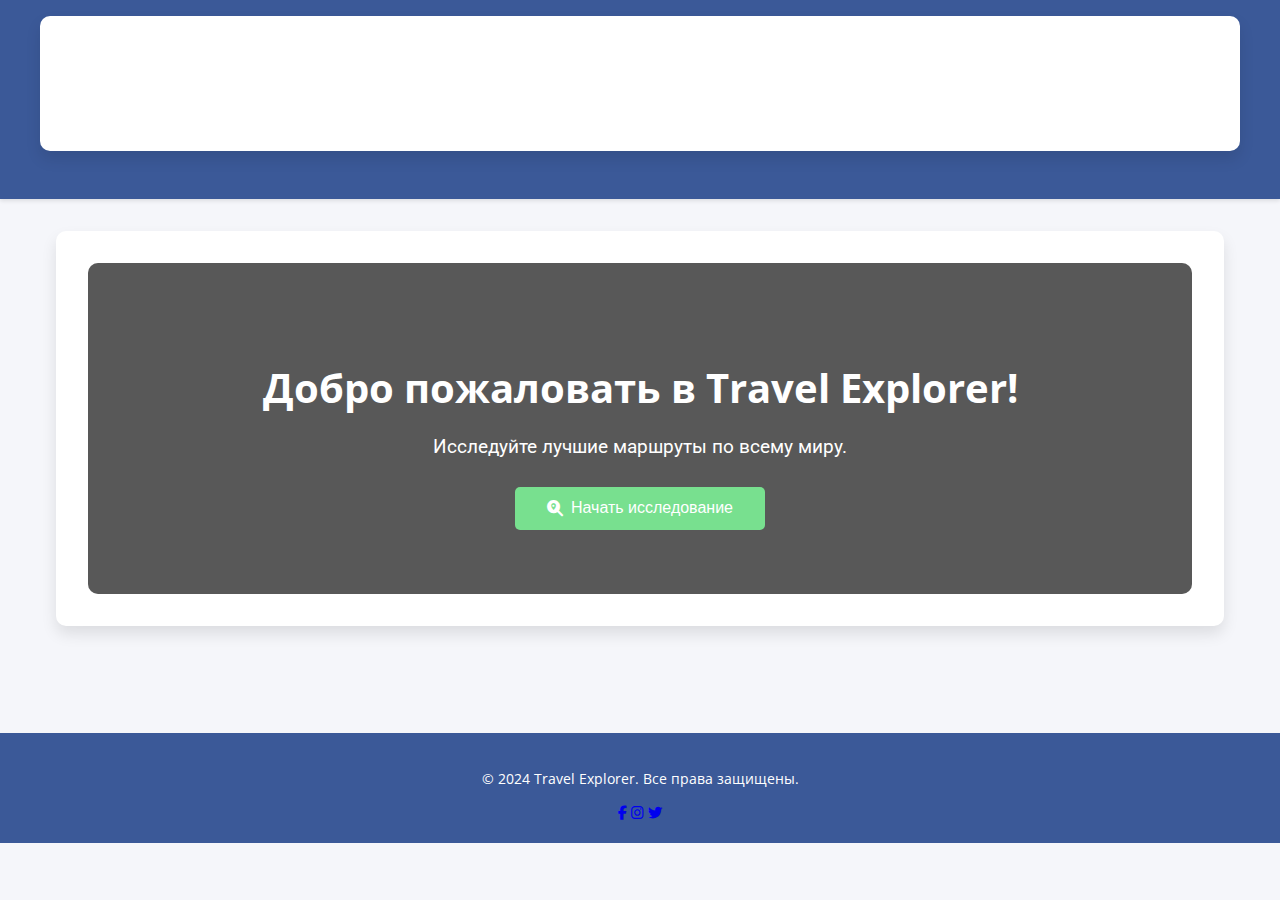
==== commit b6c65f2f: "Update index.html" ====
--- a/index.html
+++ b/index.html
@@ -32,6 +32,10 @@
                     <li><button onclick="showSection('register')"><i class="fas fa-user-plus"></i> Регистрация</button></li>
                     <li><button onclick="showSection('account')"><i class="fas fa-user-circle"></i> Аккаунт</button></li>
                 </ul>
+                <!-- Кнопка для мобильного меню -->
+                <div class="hamburger" onclick="toggleMobileMenu()">
+                    <i class="fas fa-bars"></i>
+                </div>
             </nav>
         </div>
     </header>
@@ -43,7 +47,7 @@
                 <div class="hero-content">
                     <h2>Добро пожаловать в Travel Explorer!</h2>
                     <p>Исследуйте лучшие маршруты по всему миру.</p>
-                    <button onclick="showSection('routes')">Начать исследование</button>
+                    <button onclick="showSection('routes')"><i class="fas fa-search-location"></i> Начать исследование</button>
                 </div>
             </div>
         </section>
@@ -120,7 +124,7 @@
 
                 <div id="map"></div>
 
-                <button type="button" onclick="addRoute()">Добавить маршрут</button>
+                <button type="button" onclick="addRoute()"><i class="fas fa-plus"></i> Добавить маршрут</button>
             </form>
         </section>
 
@@ -182,9 +186,20 @@
 
     <footer>
         <p>&copy; 2024 Travel Explorer. Все права защищены.</p>
+        <div class="social-icons">
+            <a href="#"><i class="fab fa-facebook-f"></i></a>
+            <a href="#"><i class="fab fa-instagram"></i></a>
+            <a href="#"><i class="fab fa-twitter"></i></a>
+        </div>
     </footer>
 
     <script>
+        // JavaScript для мобильного меню
+        function toggleMobileMenu() {
+            const navLinks = document.querySelector('.nav-links');
+            navLinks.classList.toggle('active');
+        }
+
         let viewedRoutes = []; 
         let addedRoutes = [];
 
@@ -192,6 +207,11 @@
             const sections = document.querySelectorAll('main section');
             sections.forEach(section => section.classList.add('hidden'));
             document.getElementById(sectionId).classList.remove('hidden');
+            // Закрытие мобильного меню после выбора
+            const navLinks = document.querySelector('.nav-links');
+            if (navLinks.classList.contains('active')) {
+                navLinks.classList.remove('active');
+            }
         }
 
         // Обработка динамического добавления/удаления улиц
--- a/style.css
+++ b/style.css
@@ -1,18 +1,33 @@
-/* Общие стили */
+/* Общие стили и переменные */
+:root {
+    --primary-color: #3b5998;
+    --secondary-color: #4a69bd;
+    --accent-color: #78e08f;
+    --text-color: #333;
+    --background-color: #f5f6fa;
+    --light-background: #ffffff;
+    --border-color: #ddd;
+    --button-hover: #218838;
+    --danger-color: #dc3545;
+    --danger-hover: #c82333;
+    --font-primary: 'Roboto', sans-serif;
+    --font-secondary: 'Open Sans', sans-serif;
+}
+
+* {
+    box-sizing: border-box;
+}
+
 body {
-    font-family: 'Roboto', sans-serif;
+    font-family: var(--font-primary);
     margin: 0;
     padding: 0;
-    background-color: #f5f6fa;
-    color: #333;
-}
-
-* {
-    box-sizing: border-box;
+    background-color: var(--background-color);
+    color: var(--text-color);
 }
 
 header {
-    background-color: #3b5998;
+    background-color: var(--primary-color);
     color: #fff;
     padding: 1em 0;
     position: sticky;
@@ -21,9 +36,19 @@
     box-shadow: 0 2px 4px rgba(0, 0, 0, 0.1);
 }
 
+.header-container {
+    display: flex;
+    justify-content: space-between;
+    align-items: center;
+    max-width: 1200px;
+    margin: 0 auto;
+    padding: 0 1em;
+}
+
 .logo h1 {
+    font-family: var(--font-secondary);
+    font-size: 2em;
     margin: 0;
-    font-size: 2em;
 }
 
 nav {
@@ -32,7 +57,7 @@
 
 .nav-links {
     display: flex;
-    justify-content: center;
+    gap: 15px;
     list-style: none;
     padding: 0;
     margin: 0;
@@ -50,10 +75,16 @@
     font-size: 1em;
     cursor: pointer;
     transition: background-color 0.3s;
+    display: flex;
+    align-items: center;
 }
 
 .nav-links button:hover, .dropbtn:hover {
     background-color: rgba(255, 255, 255, 0.2);
+}
+
+.nav-links button i, .dropbtn i {
+    margin-right: 8px;
 }
 
 .dropdown {
@@ -63,12 +94,14 @@
 .dropdown-content {
     display: none;
     position: absolute;
-    background-color: #3b5998;
+    background-color: var(--primary-color);
     min-width: 160px;
     box-shadow: 0px 8px 16px rgba(0,0,0,0.2);
     z-index: 1;
     top: 100%;
     left: 0;
+    border-radius: 0 0 5px 5px;
+    overflow: hidden;
 }
 
 .dropdown-content a {
@@ -77,6 +110,7 @@
     text-decoration: none;
     display: block;
     transition: background-color 0.3s;
+    font-family: var(--font-secondary);
 }
 
 .dropdown-content a:hover {
@@ -89,15 +123,16 @@
 
 main {
     padding: 2em 1em;
-}
-
-.container {
     max-width: 1200px;
     margin: 0 auto;
-    padding: 2em;
-    background-color: white;
+}
+
+.container {
+    background-color: var(--light-background);
     border-radius: 10px;
     box-shadow: 0 8px 15px rgba(0, 0, 0, 0.1);
+    padding: 2em;
+    margin-bottom: 2em;
 }
 
 .hidden {
@@ -112,53 +147,116 @@
     color: white;
     border-radius: 10px;
     box-shadow: inset 0 0 0 2000px rgba(0, 0, 0, 0.5);
+    position: relative;
+}
+
+.hero::after {
+    content: '';
+    position: absolute;
+    top: 0;
+    left: 0;
+    width: 100%;
+    height: 100%;
+    background: rgba(0, 0, 0, 0.3);
+    border-radius: 10px;
+}
+
+.hero-content {
+    position: relative;
+    z-index: 1;
 }
 
 .hero h2 {
+    font-family: var(--font-secondary);
     font-size: 2.5em;
     margin-bottom: 0.5em;
 }
 
 .hero p {
     font-size: 1.2em;
+    margin-bottom: 1.5em;
+}
+
+.hero button {
+    background-color: var(--accent-color);
+    color: white;
+    border: none;
+    padding: 0.8em 2em;
+    font-size: 1em;
+    border-radius: 5px;
+    cursor: pointer;
+    transition: background-color 0.3s, transform 0.3s;
+    display: inline-flex;
+    align-items: center;
+}
+
+.hero button:hover {
+    background-color: #60a3bc;
+    transform: translateY(-2px);
+}
+
+.hero button i {
+    margin-right: 8px;
+}
+
+form {
+    display: flex;
+    flex-direction: column;
+}
+
+.form-group {
+    margin-bottom: 1.5em;
 }
 
 form label {
-    display: block;
+    display: flex;
+    align-items: center;
     margin-bottom: 0.5em;
-    font-weight: bold;
+    font-weight: 600;
+    font-family: var(--font-secondary);
+}
+
+form label i {
+    margin-right: 8px;
 }
 
 form input, form textarea, form select {
     width: 100%;
     padding: 0.8em;
-    margin-bottom: 1em;
-    border: 1px solid #ddd;
+    border: 1px solid var(--border-color);
     border-radius: 5px;
     font-size: 1em;
     background-color: #f9f9f9;
     transition: border-color 0.3s;
+    font-family: var(--font-primary);
 }
 
 form input:focus, form textarea:focus, form select:focus {
-    border-color: #3b5998;
+    border-color: var(--primary-color);
     outline: none;
 }
 
 form button {
+    background-color: var(--accent-color);
+    color: white;
     padding: 0.8em 2em;
-    background-color: #28a745;
-    color: white;
     border: none;
     border-radius: 5px;
     font-size: 1em;
     cursor: pointer;
     transition: background-color 0.3s, transform 0.3s;
+    display: flex;
+    align-items: center;
+    justify-content: center;
 }
 
 form button:hover {
-    background-color: #218838;
+    background-color: var(--button-hover);
     transform: translateY(-2px);
+}
+
+form button i {
+    margin-right: 8px;
 }
 
 /* Вкладки */
@@ -173,29 +271,30 @@
     flex: 1;
     padding: 0.8em 1.2em;
     background-color: #f0f0f0;
-    border: 1px solid #ddd;
+    border: 1px solid var(--border-color);
     border-radius: 5px;
     cursor: pointer;
     text-align: center;
     transition: background-color 0.3s, color 0.3s;
+    font-family: var(--font-secondary);
 }
 
 .tab-button:hover {
-    background-color: #3b5998;
+    background-color: var(--primary-color);
     color: white;
 }
 
 .tab-button.active {
-    background-color: #3b5998;
-    color: white;
-    border-color: #3b5998;
+    background-color: var(--primary-color);
+    color: white;
+    border-color: var(--primary-color);
 }
 
 .tab-content {
-    border: 1px solid #ddd;
+    border: 1px solid var(--border-color);
     border-radius: 5px;
     padding: 1.5em;
-    background-color: white;
+    background-color: var(--light-background);
 }
 
 .tab {
@@ -209,11 +308,12 @@
 /* Карточки */
 .card {
     background-color: #f9f9f9;
-    border: 1px solid #ddd;
+    border: 1px solid var(--border-color);
     border-radius: 8px;
     padding: 1.5em;
     margin-bottom: 1.5em;
     transition: transform 0.3s, box-shadow 0.3s;
+    font-family: var(--font-primary);
 }
 
 .card:hover {
@@ -223,25 +323,27 @@
 
 .card h3 {
     margin-top: 0;
-    color: #3b5998;
+    color: var(--primary-color);
+    font-family: var(--font-secondary);
 }
 
 .card p {
     margin: 0.5em 0;
+    color: #555;
 }
 
 /* Карта */
 #map {
     width: 100%;
     height: 400px;
-    border: 1px solid #ddd;
+    border: 1px solid var(--border-color);
     border-radius: 5px;
     margin-top: 1.5em;
 }
 
 /* Кнопки для управления улицами */
 .remove-street-button {
-    background-color: #dc3545;
+    background-color: var(--danger-color);
     color: white;
     padding: 5px 10px;
     border: none;
@@ -249,20 +351,25 @@
     cursor: pointer;
     margin-left: 10px;
     transition: background-color 0.3s;
+    display: flex;
+    align-items: center;
+    justify-content: center;
 }
 
 .remove-street-button:hover {
-    background-color: #c82333;
+    background-color: var(--danger-hover);
 }
 
 #add-street-button {
-    background-color: #3b5998;
+    background-color: var(--primary-color);
     color: white;
     padding: 0.8em 1.5em;
     border: none;
     border-radius: 5px;
     cursor: pointer;
     transition: background-color 0.3s, transform 0.3s;
+    display: flex;
+    align-items: center;
 }
 
 #add-street-button:hover {
@@ -270,54 +377,66 @@
     transform: translateY(-2px);
 }
 
-/* Навигационные выпадающие меню */
-.dropdown-content {
-    display: none;
-    position: absolute;
-    background-color: #3b5998;
-    min-width: 160px;
-    box-shadow: 0px 8px 16px rgba(0,0,0,0.2);
-    z-index: 1;
-}
-
-.dropdown-content a {
-    color: white;
-    padding: 12px 16px;
-    text-decoration: none;
-    display: block;
-    transition: background-color 0.3s;
-}
-
-.dropdown-content a:hover {
-    background-color: rgba(255, 255, 255, 0.2);
-}
-
-.dropdown:hover .dropdown-content {
-    display: block;
+#add-street-button i {
+    margin-right: 8px;
+}
+
+/* Аккаунт */
+.account-info p {
+    font-size: 1.1em;
+    margin: 0.5em 0;
+}
+
+.account-actions {
+    display: flex;
+    gap: 1em;
+    margin-top: 1em;
+}
+
+.account-actions button {
+    flex: 1;
+    display: flex;
+    align-items: center;
+    justify-content: center;
+}
+
+.account-actions button i {
+    margin-right: 8px;
 }
 
 /* Футер */
 footer {
     text-align: center;
     padding: 1.5em;
-    background-color: #3b5998;
-    color: white;
-    margin-top: 3em;
+    background-color: var(--primary-color);
+    color: white;
     font-size: 0.9em;
     position: relative;
     bottom: 0;
     width: 100%;
-}
-
-/* Адаптивность */
+    margin-top: 3em;
+    font-family: var(--font-secondary);
+}
+
+/* Всплывающие подсказки и улучшенные элементы */
+button {
+    outline: none;
+}
+
+button:focus, input:focus, textarea:focus, select:focus {
+    outline: 2px solid var(--primary-color);
+}
+
+/* Мобильная адаптивность */
 @media (max-width: 768px) {
-    header h1 {
-        font-size: 1.8em;
+    .header-container {
+        flex-direction: column;
+        align-items: center;
     }
 
     .nav-links {
         flex-direction: column;
-        align-items: center;
+        gap: 10px;
     }
 
     .nav-links li {
@@ -340,4 +459,8 @@
     #map {
         height: 300px;
     }
+
+    .account-actions {
+        flex-direction: column;
+    }
 }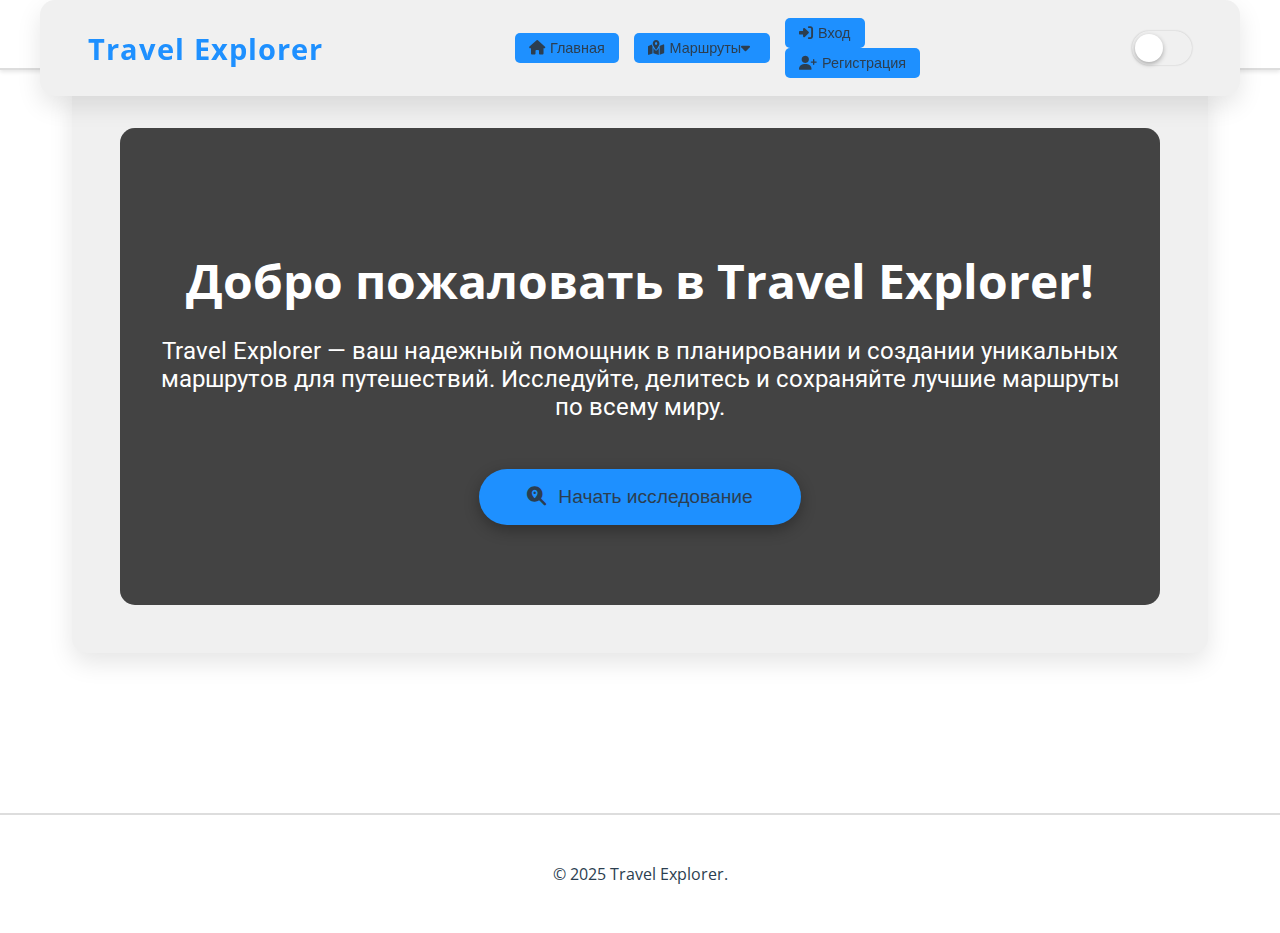
==== commit b66eae59: "Update index.html" ====
--- a/index.html
+++ b/index.html
@@ -9,34 +9,45 @@
     <link href="https://fonts.googleapis.com/css2?family=Roboto:wght@400;700&family=Open+Sans:wght@400;600&display=swap" rel="stylesheet">
     <!-- Подключение Font Awesome для иконок -->
     <link rel="stylesheet" href="https://cdnjs.cloudflare.com/ajax/libs/font-awesome/6.4.0/css/all.min.css">
-    <!-- Подключение Яндекс.Карт -->
-    <script src="https://api-maps.yandex.ru/2.1/?lang=ru_RU" type="text/javascript"></script>
+    <!-- Подключение Яндекс.Карт с вашим API-ключом -->
+    <script src="https://api-maps.yandex.ru/2.1/?apikey=9508ba25-8ee5-4f9b-9180-edc2ced1537c&lang=ru_RU" type="text/javascript"></script>
 </head>
 <body>
     <header>
         <div class="container header-container">
-            <div class="logo">
+            <div class="logo" onclick="showSection('home')" style="cursor: pointer;">
                 <h1>Travel Explorer</h1>
             </div>
             <nav>
-                <ul class="nav-links">
-                    <li><button onclick="showSection('home')"><i class="fas fa-home"></i> Главная</button></li>
+                <ul class="nav-links" id="nav-links">
+                    <li><button class="nav-button active" onclick="showSection('home')"><i class="fas fa-home"></i> Главная</button></li>
                     <li class="dropdown">
                         <button class="dropbtn"><i class="fas fa-map-marked-alt"></i> Маршруты <i class="fas fa-caret-down"></i></button>
                         <div class="dropdown-content">
-                            <a href="#" onclick="showSection('routes')">Найти маршрут</a>
+                            <a href="#" onclick="showSection('routes')">Просмотр маршрутов</a>
                             <a href="#" onclick="showSection('create')">Создать маршрут</a>
                         </div>
                     </li>
-                    <li><button onclick="showSection('login')"><i class="fas fa-sign-in-alt"></i> Вход</button></li>
-                    <li><button onclick="showSection('register')"><i class="fas fa-user-plus"></i> Регистрация</button></li>
-                    <li><button onclick="showSection('account')"><i class="fas fa-user-circle"></i> Аккаунт</button></li>
+                    <li id="login-register-buttons">
+                        <button class="nav-button" onclick="showSection('login')"><i class="fas fa-sign-in-alt"></i> Вход</button>
+                        <button class="nav-button" onclick="showSection('register')"><i class="fas fa-user-plus"></i> Регистрация</button>
+                    </li>
+                    <li id="account-button" class="hidden">
+                        <button class="nav-button" onclick="showSection('account')"><i class="fas fa-user-circle"></i> Аккаунт</button>
+                    </li>
                 </ul>
                 <!-- Кнопка для мобильного меню -->
                 <div class="hamburger" onclick="toggleMobileMenu()">
                     <i class="fas fa-bars"></i>
                 </div>
             </nav>
+            <!-- Переключатель темы -->
+            <div class="theme-toggle">
+                <input type="checkbox" id="theme-switch" />
+                <label for="theme-switch" class="toggle-label">
+                    <span class="toggle-ball"></span>
+                </label>
+            </div>
         </div>
     </header>
 
@@ -46,7 +57,7 @@
             <div class="hero">
                 <div class="hero-content">
                     <h2>Добро пожаловать в Travel Explorer!</h2>
-                    <p>Исследуйте лучшие маршруты по всему миру.</p>
+                    <p>Travel Explorer — ваш надежный помощник в планировании и создании уникальных маршрутов для путешествий. Исследуйте, делитесь и сохраняйте лучшие маршруты по всему миру.</p>
                     <button onclick="showSection('routes')"><i class="fas fa-search-location"></i> Начать исследование</button>
                 </div>
             </div>
@@ -100,8 +111,8 @@
                 <div class="form-group">
                     <label for="route-transport"><i class="fas fa-bus"></i> Тип транспорта:</label>
                     <select id="route-transport" name="route-transport">
-                        <option value="foot">Пешком</option>
-                        <option value="car">На машине</option>
+                        <option value="auto">На машине</option>
+                        <option value="pedestrian">Пешком</option>
                         <option value="bicycle">На велосипеде</option>
                     </select>
                 </div>
@@ -118,11 +129,34 @@
                             <input type="text" name="street-1" placeholder="Улица 1" required>
                             <button type="button" class="remove-street-button"><i class="fas fa-trash-alt"></i></button>
                         </div>
+                        <div class="street-item">
+                            <input type="text" name="street-2" placeholder="Улица 2" required>
+                            <button type="button" class="remove-street-button"><i class="fas fa-trash-alt"></i></button>
+                        </div>
+                        <div class="street-item">
+                            <input type="text" name="street-3" placeholder="Улица 3" required>
+                            <button type="button" class="remove-street-button"><i class="fas fa-trash-alt"></i></button>
+                        </div>
+                        <div class="street-item">
+                            <input type="text" name="street-4" placeholder="Улица 4" required>
+                            <button type="button" class="remove-street-button"><i class="fas fa-trash-alt"></i></button>
+                        </div>
+                        <div class="street-item">
+                            <input type="text" name="street-5" placeholder="Улица 5" required>
+                            <button type="button" class="remove-street-button"><i class="fas fa-trash-alt"></i></button>
+                        </div>
                     </div>
                     <button type="button" id="add-street-button"><i class="fas fa-plus-circle"></i> Добавить улицу</button>
                 </div>
 
-                <div id="map"></div>
+                <div class="form-group">
+                    <label><i class="fas fa-images"></i> Изображения маршрута:</label>
+                    <input type="file" id="route-images" name="route-images" accept="image/*" multiple required>
+                    <div id="image-preview" class="image-preview"></div>
+                </div>
+
+                <!-- Добавление карты для создания маршрута -->
+                <div id="create-map" class="map-container"></div>
 
                 <button type="button" onclick="addRoute()"><i class="fas fa-plus"></i> Добавить маршрут</button>
             </form>
@@ -182,211 +216,36 @@
                 <button onclick="logout()"><i class="fas fa-sign-out-alt"></i> Выйти</button>
             </div>
         </section>
+
+        <!-- Модальное окно для детального просмотра маршрута -->
+        <div id="route-modal" class="modal hidden">
+            <div class="modal-content">
+                <span class="close-button" onclick="closeModal()">&times;</span>
+                <h2 id="modal-route-name">Название маршрута</h2>
+                <p><strong>Город:</strong> <span id="modal-city">Город</span></p>
+                <p><strong>Тип:</strong> <span id="modal-type">Тип</span></p>
+                <p><strong>Описание:</strong> <span id="modal-description">Описание маршрута</span></p>
+                <p><strong>Улицы:</strong> <span id="modal-streets">Улицы</span></p>
+                <div id="estimated-time" class="estimated-time">Оценка времени: <span id="modal-time">Расчитывается...</span></div>
+                <div class="modal-images" id="modal-images"></div>
+                <div id="modal-map" class="modal-map"></div>
+            </div>
+        </div>
+
+        <!-- Lightbox для полноэкранного просмотра изображений -->
+        <div id="lightbox" class="lightbox hidden">
+            <span class="close-lightbox">&times;</span>
+            <img class="lightbox-content" id="lightbox-img">
+            <div id="lightbox-caption"></div>
+        </div>
     </main>
 
     <footer>
-        <p>&copy; 2024 Travel Explorer. Все права защищены.</p>
+        <p>&copy; 2025 Travel Explorer.</p>
         <div class="social-icons">
-            <a href="#"><i class="fab fa-facebook-f"></i></a>
-            <a href="#"><i class="fab fa-instagram"></i></a>
-            <a href="#"><i class="fab fa-twitter"></i></a>
         </div>
     </footer>
 
-    <script>
-        // JavaScript для мобильного меню
-        function toggleMobileMenu() {
-            const navLinks = document.querySelector('.nav-links');
-            navLinks.classList.toggle('active');
-        }
-
-        let viewedRoutes = []; 
-        let addedRoutes = [];
-
-        function showSection(sectionId) {
-            const sections = document.querySelectorAll('main section');
-            sections.forEach(section => section.classList.add('hidden'));
-            document.getElementById(sectionId).classList.remove('hidden');
-            // Закрытие мобильного меню после выбора
-            const navLinks = document.querySelector('.nav-links');
-            if (navLinks.classList.contains('active')) {
-                navLinks.classList.remove('active');
-            }
-        }
-
-        // Обработка динамического добавления/удаления улиц
-        document.getElementById('add-street-button').addEventListener('click', function() {
-            const streetsList = document.getElementById('streets-list');
-            const streetItem = document.createElement('div');
-            streetItem.className = 'street-item';
-
-            const input = document.createElement('input');
-            input.type = 'text';
-            input.name = `street-${streetsList.children.length + 1}`;
-            input.placeholder = `Улица ${streetsList.children.length + 1}`;
-            input.required = true;
-
-            const removeButton = document.createElement('button');
-            removeButton.type = 'button';
-            removeButton.innerHTML = '<i class="fas fa-trash-alt"></i>';
-            removeButton.classList.add('remove-street-button');
-            removeButton.addEventListener('click', function() {
-                streetsList.removeChild(streetItem);
-            });
-
-            streetItem.appendChild(input);
-            streetItem.appendChild(removeButton);
-            streetsList.appendChild(streetItem);
-        });
-
-        // Регистрация пользователя
-        function registerUser() {
-            const username = document.getElementById('register-username').value;
-            const email = document.getElementById('register-email').value;
-            const password = document.getElementById('register-password').value;
-            console.log('Пользователь зарегистрирован:', { username, email, password });
-            alert('Регистрация прошла успешно!');
-            showSection('home');
-        }
-
-        // Вход пользователя
-        function loginUser(event) {
-            event.preventDefault();
-            const username = document.getElementById('login-username').value;
-            const password = document.getElementById('login-password').value;
-            console.log('Пользователь вошел:', { username, password });
-            alert('Вход выполнен успешно!');
-            document.getElementById('account-name').textContent = username;
-            document.getElementById('account-email').textContent = 'example@example.com'; // Здесь можно добавить реальный email
-            showSection('account');
-        }
-
-        // Подписка
-        function subscribe() {
-            alert('Подписка оформлена!');
-            document.getElementById('subscription-status').textContent = 'Оформлена';
-        }
-
-        // Выход из аккаунта
-        function logout() {
-            alert('Вы вышли из системы');
-            document.getElementById('account-name').textContent = 'Не зарегистрирован';
-            document.getElementById('account-email').textContent = 'Не зарегистрирован';
-            document.getElementById('subscription-status').textContent = 'Не оформлена';
-            showSection('home');
-        }
-
-        // Добавление маршрута
-        function addRoute() {
-            const city = document.getElementById('city').value;
-            const routeName = document.getElementById('route-name').value;
-            const routeType = document.getElementById('route-type').value;
-            const routeTransport = document.getElementById('route-transport').value;
-            const routeDescription = document.getElementById('route-description').value;
-            const streets = Array.from(document.querySelectorAll('input[name^="street-"]')).map(input => input.value);
-
-            const newRoute = { city, routeName, routeType, routeTransport, routeDescription, streets };
-            addedRoutes.push(newRoute);
-            console.log('Маршрут добавлен:', newRoute);
-            alert('Маршрут успешно добавлен!');
-            showSection('routes');
-            loadRoutes('all');
-        }
-
-        // Инициализация Яндекс.Карт
-        ymaps.ready(function () {
-            var myMap = new ymaps.Map("map", {
-                center: [55.76, 37.64],
-                zoom: 10
-            });
-        });
-
-        // Обработка вкладок маршрутов
-        const routes = {
-            recommended: [
-                { name: "Маршрут 1", description: "Описание маршрута 1" },
-                { name: "Маршрут 2", description: "Описание маршрута 2" },
-            ],
-            new: [
-                { name: "Маршрут 3", description: "Описание маршрута 3" },
-            ],
-            popular: [
-                { name: "Маршрут 5", description: "Описание маршрута 5" },
-            ],
-            all: [
-                { name: "Маршрут 1", description: "Описание маршрута 1" },
-                { name: "Маршрут 2", description: "Описание маршрута 2" },
-                { name: "Маршрут 3", description: "Описание маршрута 3" },
-                { name: "Маршрут 4", description: "Описание маршрута 4" },
-                { name: "Маршрут 5", description: "Описание маршрута 5" },
-                { name: "Маршрут 6", description: "Описание маршрута 6" },
-            ],
-        };
-
-        function loadRoutes(category) {
-            const tabs = document.querySelectorAll('.tab-button');
-            tabs.forEach(tab => tab.classList.remove('active'));
-            document.querySelector(`.tab-button[data-tab="${category}"]`).classList.add('active');
-
-            const tabContents = document.querySelectorAll('.tab');
-            tabContents.forEach(tabContent => tabContent.classList.remove('active'));
-            document.getElementById(category).classList.add('active');
-
-            let content = routes[category].map(route => {
-                return `<div class="card">
-                            <h3>${route.name}</h3>
-                            <p>${route.description}</p>
-                        </div>`;
-            }).join('');
-
-            // Добавление пользовательских маршрутов в раздел "Все"
-            if (category === 'all') {
-                addedRoutes.forEach(route => {
-                    content += `<div class="card">
-                                <h3>${route.routeName}</h3>
-                                <p><strong>Город:</strong> ${route.city}</p>
-                                <p><strong>Тип:</strong> ${route.routeType}</p>
-                                <p>${route.routeDescription}</p>
-                                <p><strong>Улицы:</strong> ${route.streets.join(', ')}</p>
-                            </div>`;
-                });
-            }
-
-            document.getElementById(category).innerHTML = content;
-        }
-
-        // Инициализация маршрутов
-        loadRoutes('recommended');
-
-        // Обновление рекомендаций
-        function updateRecommendations() {
-            const recommendedRoutes = document.getElementById('recommended');
-            recommendedRoutes.innerHTML = '';
-
-            if (addedRoutes.length === 0) {
-                recommendedRoutes.innerHTML = '<p>Нет рекомендаций. Добавьте свой маршрут!</p>';
-                return;
-            }
-
-            const latestRoute = addedRoutes[addedRoutes.length - 1];
-            const recommended = addedRoutes.filter(route => route.routeType === latestRoute.routeType);
-
-            recommended.forEach(route => {
-                const routeElement = document.createElement('div');
-                routeElement.classList.add('card');
-                routeElement.innerHTML = `
-                    <h4>${route.routeName}</h4>
-                    <p><strong>Город:</strong> ${route.city}</p>
-                    <p><strong>Тип:</strong> ${route.routeType} маршрут</p>
-                    <p>${route.routeDescription}</p>
-                    <p><strong>Улицы:</strong> ${route.streets.join(', ')}</p>
-                `;
-                recommendedRoutes.appendChild(routeElement);
-            });
-        }
-
-        // Обновляем рекомендации при загрузке страницы
-        window.onload = updateRecommendations;
-    </script>
+    <script src="script.js"></script>
 </body>
-</html>+</html>
--- a/style.css
+++ b/style.css
@@ -1,17 +1,29 @@
 /* Общие стили и переменные */
 :root {
-    --primary-color: #3b5998;
-    --secondary-color: #4a69bd;
-    --accent-color: #78e08f;
-    --text-color: #333;
-    --background-color: #f5f6fa;
-    --light-background: #ffffff;
-    --border-color: #ddd;
-    --button-hover: #218838;
-    --danger-color: #dc3545;
-    --danger-hover: #c82333;
+    /* Светлая тема */
+    --text-color: #2C3E50; /* Темный текст */
+    --background-color: #ffffff; /* Светлый фон */
+    --secondary-background-color: #f0f0f0; /* Светло-серый фон для контейнеров */
+    --accent-color: #1E90FF; /* Голубой для акцентов */
+    --button-hover: #1C86EE; /* Темно-голубой для наведения */
+    --danger-color: #FF6347; /* Томато для удаления */
+    --danger-hover: #EE4B2B; /* Темно-томато для наведения */
+    --border-color: #ddd; /* Светло-серый для границ */
     --font-primary: 'Roboto', sans-serif;
     --font-secondary: 'Open Sans', sans-serif;
+    --transition-speed: 0.3s;
+}
+
+[data-theme="dark"] {
+    /* Темная тема */
+    --text-color: #ECF0F1; /* Светлый текст */
+    --background-color: #2C3E50; /* Темный фон */
+    --secondary-background-color: #34495E; /* Темно-серый фон для контейнеров */
+    --accent-color: #E67E22; /* Оранжевый для акцентов */
+    --button-hover: #D35400; /* Темно-оранжевый для наведения */
+    --danger-color: #E74C3C; /* Красный для удаления */
+    --danger-hover: #C0392B; /* Темно-красный для наведения */
+    --border-color: #555; /* Темно-серый для границ */
 }
 
 * {
@@ -24,16 +36,23 @@
     padding: 0;
     background-color: var(--background-color);
     color: var(--text-color);
-}
-
+    transition: background-color var(--transition-speed), color var(--transition-speed);
+}
+
+/* Хедер */
 header {
-    background-color: var(--primary-color);
-    color: #fff;
-    padding: 1em 0;
-    position: sticky;
+    background-color: var(--background-color);
+    color: var(--text-color);
+    padding: 0;
+    position: fixed;
     top: 0;
+    left: 0;
+    width: 100%;
+    height: 70px;
     z-index: 1000;
     box-shadow: 0 2px 4px rgba(0, 0, 0, 0.1);
+    border-bottom: 2px solid var(--border-color);
+    transition: background-color var(--transition-speed), color var(--transition-speed);
 }
 
 .header-container {
@@ -42,17 +61,21 @@
     align-items: center;
     max-width: 1200px;
     margin: 0 auto;
-    padding: 0 1em;
+    padding: 0 2em;
+    height: 100%;
 }
 
 .logo h1 {
     font-family: var(--font-secondary);
-    font-size: 2em;
+    font-size: 1.8em;
     margin: 0;
+    letter-spacing: 1px;
+    color: var(--accent-color);
+    transition: color var(--transition-speed);
 }
 
 nav {
-    margin-top: 0.5em;
+    position: relative;
 }
 
 .nav-links {
@@ -61,6 +84,7 @@
     list-style: none;
     padding: 0;
     margin: 0;
+    align-items: center;
 }
 
 .nav-links li {
@@ -68,23 +92,24 @@
 }
 
 .nav-links button, .dropbtn {
-    background-color: transparent;
-    color: white;
+    background-color: var(--accent-color);
+    color: var(--text-color);
     border: none;
-    padding: 0.8em 1.5em;
-    font-size: 1em;
-    cursor: pointer;
-    transition: background-color 0.3s;
-    display: flex;
-    align-items: center;
+    padding: 0.5em 1em;
+    font-size: 0.9em;
+    cursor: pointer;
+    transition: background-color var(--transition-speed), color var(--transition-speed), border-bottom var(--transition-speed);
+    display: flex;
+    align-items: center;
+    border-radius: 5px;
 }
 
 .nav-links button:hover, .dropbtn:hover {
-    background-color: rgba(255, 255, 255, 0.2);
+    background-color: var(--button-hover);
 }
 
 .nav-links button i, .dropbtn i {
-    margin-right: 8px;
+    margin-right: 5px;
 }
 
 .dropdown {
@@ -94,59 +119,230 @@
 .dropdown-content {
     display: none;
     position: absolute;
-    background-color: var(--primary-color);
-    min-width: 160px;
+    background-color: var(--secondary-background-color);
+    min-width: 180px;
     box-shadow: 0px 8px 16px rgba(0,0,0,0.2);
     z-index: 1;
     top: 100%;
     left: 0;
-    border-radius: 0 0 5px 5px;
+    border-radius: 0 0 10px 10px;
     overflow: hidden;
+    transition: background-color var(--transition-speed);
 }
 
 .dropdown-content a {
-    color: white;
+    color: var(--text-color);
     padding: 12px 16px;
     text-decoration: none;
     display: block;
-    transition: background-color 0.3s;
+    transition: background-color var(--transition-speed);
     font-family: var(--font-secondary);
 }
 
 .dropdown-content a:hover {
-    background-color: rgba(255, 255, 255, 0.2);
+    background-color: rgba(236, 240, 241, 0.2);
 }
 
 .dropdown:hover .dropdown-content {
     display: block;
 }
 
+.theme-toggle {
+    display: flex;
+    align-items: center;
+    margin-left: 20px;
+    position: relative;
+}
+
+/* Скрываем стандартный чекбокс */
+.theme-toggle input[type="checkbox"] {
+    height: 0;
+    width: 0;
+    visibility: hidden;
+    position: absolute;
+}
+
+/* Стилизация метки переключателя */
+.toggle-label {
+    cursor: pointer;
+    text-indent: -9999px;
+    width: 60px; /* Увеличенная ширина */
+    height: 34px; /* Увеличенная высота */
+    background: var(--secondary-background-color);
+    display: block;
+    border-radius: 34px;
+    position: relative;
+    transition: background-color var(--transition-speed);
+    box-shadow: inset 0 0 5px rgba(0,0,0,0.2);
+}
+
+/* Круглый переключающийся элемент */
+.toggle-label:after {
+    content: '';
+    position: absolute;
+    top: 3px;
+    left: 3px;
+    width: 28px; /* Увеличенный размер */
+    height: 28px;
+    background: var(--background-color);
+    border-radius: 50%;
+    transition: transform 0.3s ease, background-color 0.3s ease, left 0.3s ease;
+    box-shadow: 0 2px 5px rgba(0,0,0,0.3);
+}
+
+/* Переключение цвета фона при активации */
+.theme-toggle input:checked + .toggle-label {
+    background: var(--accent-color);
+}
+
+/* Переключение положения круга при активации */
+.theme-toggle input:checked + .toggle-label:after {
+    transform: translateX(26px);
+    background-color: var(--background-color);
+}
+
+/* Анимация при нажатии */
+.toggle-label:active:after {
+    width: 35px;
+}
+
+/* Дополнительные стили для лучшего визуального восприятия */
+.theme-toggle .toggle-label {
+    box-shadow: 0 0 2px rgba(0,0,0,0.2);
+}
+
+.theme-toggle .toggle-label:after {
+    background-color: var(--background-color);
+}
+
+[data-theme="dark"] .toggle-label:after {
+    background-color: var(--secondary-background-color);
+}
+
+/* Иконки для темы */
+.theme-toggle i {
+    position: absolute;
+    top: 50%;
+    transform: translateY(-50%);
+    font-size: 1em;
+    color: var(--text-color);
+    transition: color var(--transition-speed), opacity var(--transition-speed);
+}
+
+#theme-icon-sun {
+    left: -35px; /* Располагаем слева от тумблера */
+}
+
+#theme-icon-moon {
+    right: -35px; /* Располагаем справа от тумблера */
+}
+
+/* Изменение иконок при переключении темы */
+.theme-toggle input:checked ~ #theme-icon-sun {
+    opacity: 0;
+}
+
+.theme-toggle input:not(:checked) ~ #theme-icon-moon {
+    opacity: 0;
+}
+
+[data-theme="dark"] .theme-toggle i#theme-icon-sun {
+    color: #FFD700; /* Золотой для луны */
+}
+
+[data-theme="dark"] .theme-toggle i#theme-icon-moon {
+    color: #FFD700; /* Золотой для солнца */
+}
+
+/* Мобильное меню */
+.hamburger {
+    display: none;
+    font-size: 1.8em;
+    cursor: pointer;
+    color: var(--text-color);
+}
+
+@media (max-width: 992px) {
+    .header-container {
+        flex-direction: column;
+        height: auto;
+    }
+
+    .nav-links {
+        display: none;
+        flex-direction: column;
+        gap: 10px;
+        width: 100%;
+        background-color: var(--background-color);
+        position: absolute;
+        top: 70px;
+        left: 0;
+    }
+
+    .nav-links.active {
+        display: flex;
+    }
+
+    .nav-links li {
+        width: 100%;
+        text-align: center;
+    }
+
+    .hamburger {
+        display: block;
+    }
+
+    .dropdown-content {
+        position: static;
+        box-shadow: none;
+        border-radius: 0;
+    }
+
+    .dropdown:hover .dropdown-content {
+        display: none;
+    }
+
+    .dropdown.active .dropdown-content {
+        display: block;
+    }
+
+    /* Изменение активной кнопки на мобильных устройствах */
+    .nav-links button.active, .dropbtn.active {
+        background-color: var(--accent-color);
+        color: var(--text-color);
+    }
+}
+
+/* Основной контент */
 main {
-    padding: 2em 1em;
+    padding: 80px 2em 3em 2em;
     max-width: 1200px;
     margin: 0 auto;
 }
 
 .container {
-    background-color: var(--light-background);
-    border-radius: 10px;
-    box-shadow: 0 8px 15px rgba(0, 0, 0, 0.1);
-    padding: 2em;
-    margin-bottom: 2em;
+    background-color: var(--secondary-background-color);
+    border-radius: 15px;
+    box-shadow: 0 10px 25px rgba(0, 0, 0, 0.1);
+    padding: 3em;
+    margin-bottom: 3em;
+    color: var(--text-color);
+    transition: background-color var(--transition-speed), color var(--transition-speed);
 }
 
 .hidden {
     display: none;
 }
 
+/* Герой */
 .hero {
     text-align: center;
-    padding: 4em 2em;
+    padding: 5em 2em;
     background: url('world-night.gif') no-repeat center center;
     background-size: cover;
-    color: white;
-    border-radius: 10px;
-    box-shadow: inset 0 0 0 2000px rgba(0, 0, 0, 0.5);
+    color: var(--background-color);
+    border-radius: 15px;
+    box-shadow: inset 0 0 0 2000px rgba(0, 0, 0, 0.6);
     position: relative;
 }
 
@@ -158,7 +354,7 @@
     width: 100%;
     height: 100%;
     background: rgba(0, 0, 0, 0.3);
-    border-radius: 10px;
+    border-radius: 15px;
 }
 
 .hero-content {
@@ -168,192 +364,254 @@
 
 .hero h2 {
     font-family: var(--font-secondary);
-    font-size: 2.5em;
+    font-size: 3em;
     margin-bottom: 0.5em;
 }
 
 .hero p {
-    font-size: 1.2em;
-    margin-bottom: 1.5em;
+    font-size: 1.5em;
+    margin-bottom: 2em;
 }
 
 .hero button {
     background-color: var(--accent-color);
-    color: white;
+    color: var(--text-color);
     border: none;
-    padding: 0.8em 2em;
-    font-size: 1em;
-    border-radius: 5px;
-    cursor: pointer;
-    transition: background-color 0.3s, transform 0.3s;
+    padding: 0.9em 2.5em;
+    font-size: 1.2em;
+    border-radius: 50px;
+    cursor: pointer;
+    transition: background-color var(--transition-speed), transform var(--transition-speed);
     display: inline-flex;
     align-items: center;
+    box-shadow: 0 5px 15px rgba(0,0,0,0.3);
 }
 
 .hero button:hover {
-    background-color: #60a3bc;
-    transform: translateY(-2px);
+    background-color: var(--button-hover);
+    transform: translateY(-3px);
 }
 
 .hero button i {
-    margin-right: 8px;
-}
-
+    margin-right: 12px;
+}
+
+/* Формы */
 form {
     display: flex;
     flex-direction: column;
 }
 
 .form-group {
-    margin-bottom: 1.5em;
+    margin-bottom: 1.8em;
 }
 
 form label {
     display: flex;
     align-items: center;
-    margin-bottom: 0.5em;
+    margin-bottom: 0.7em;
     font-weight: 600;
     font-family: var(--font-secondary);
+    font-size: 1.1em;
 }
 
 form label i {
-    margin-right: 8px;
+    margin-right: 10px;
 }
 
 form input, form textarea, form select {
     width: 100%;
-    padding: 0.8em;
+    padding: 0.9em;
     border: 1px solid var(--border-color);
-    border-radius: 5px;
+    border-radius: 10px;
     font-size: 1em;
-    background-color: #f9f9f9;
-    transition: border-color 0.3s;
+    background-color: var(--background-color);
+    transition: border-color var(--transition-speed);
     font-family: var(--font-primary);
+    box-sizing: border-box; /* Обеспечивает, что padding включен в ширину */
+    max-width: 100%; /* Предотвращает превышение ширины контейнера */
+    resize: vertical; /* Ограничивает возможность растягивания только по вертикали */
+}
+
+form textarea {
+    min-height: 100px; /* Минимальная высота для удобства */
+    max-height: 400px; /* Максимальная высота, чтобы избежать слишком большого поля */
 }
 
 form input:focus, form textarea:focus, form select:focus {
-    border-color: var(--primary-color);
+    border-color: var(--accent-color);
     outline: none;
 }
 
 form button {
     background-color: var(--accent-color);
-    color: white;
-    padding: 0.8em 2em;
+    color: var(--text-color);
+    padding: 0.9em 2.5em;
     border: none;
-    border-radius: 5px;
-    font-size: 1em;
-    cursor: pointer;
-    transition: background-color 0.3s, transform 0.3s;
+    border-radius: 50px;
+    font-size: 1.2em;
+    cursor: pointer;
+    transition: background-color var(--transition-speed), transform var(--transition-speed);
     display: flex;
     align-items: center;
     justify-content: center;
+    box-shadow: 0 5px 15px rgba(0,0,0,0.3);
 }
 
 form button:hover {
     background-color: var(--button-hover);
-    transform: translateY(-2px);
+    transform: translateY(-3px);
 }
 
 form button i {
-    margin-right: 8px;
+    margin-right: 12px;
 }
 
 /* Вкладки */
 .tabs {
     display: flex;
-    gap: 10px;
+    gap: 15px;
+    margin-bottom: 2em;
+    flex-wrap: wrap;
+    justify-content: center;
+}
+
+.tab-button {
+    flex: 1;
+    padding: 1em 1.5em;
+    background-color: var(--accent-color);
+    border: 2px solid var(--border-color);
+    border-radius: 10px;
+    cursor: pointer;
+    text-align: center;
+    transition: background-color var(--transition-speed), color var(--transition-speed), border-color var(--transition-speed);
+    font-family: var(--font-secondary);
+    font-size: 1.1em;
+    color: var(--text-color);
+}
+
+.tab-button:hover {
+    background-color: var(--button-hover);
+    color: var(--text-color);
+    border-color: var(--button-hover);
+}
+
+.tab-button.active {
+    background-color: var(--accent-color);
+    color: var(--text-color);
+    border-color: var(--accent-color);
+    box-shadow: 0 4px 8px rgba(0,0,0,0.2);
+}
+
+.tab-content {
+    border: 2px solid var(--border-color);
+    border-radius: 10px;
+    padding: 2em;
+    background-color: var(--secondary-background-color);
+    transition: background-color var(--transition-speed), color var(--transition-speed);
+}
+
+.tab {
+    display: none;
+}
+
+.tab.active {
+    display: block;
+}
+
+/* Карточки маршрутов */
+.card {
+    background-color: var(--background-color);
+    border: 1px solid var(--border-color);
+    border-radius: 15px;
+    padding: 2em;
+    margin-bottom: 2em;
+    transition: transform var(--transition-speed), box-shadow var(--transition-speed);
+    font-family: var(--font-primary);
+    cursor: pointer;
+    color: var(--text-color);
+}
+
+[data-theme="dark"] .card {
+    background-color: var(--secondary-background-color);
+    border: 1px solid var(--border-color);
+}
+
+.card:hover {
+    transform: translateY(-5px);
+    box-shadow: 0 15px 30px rgba(0, 0, 0, 0.2);
+}
+
+.card h3, .card h4 {
+    margin-top: 0;
+    color: var(--accent-color);
+    font-family: var(--font-secondary);
+    font-size: 1.8em;
+}
+
+.card p {
+    margin: 0.8em 0;
+    color: #555;
+    line-height: 1.6;
+    font-size: 1em;
+}
+
+[data-theme="dark"] .card p {
+    color: #ddd;
+}
+
+/* Контейнер для изображений в карточках */
+.images-container {
+    display: flex;
+    gap: 15px;
     margin-bottom: 1.5em;
     flex-wrap: wrap;
-}
-
-.tab-button {
-    flex: 1;
-    padding: 0.8em 1.2em;
-    background-color: #f0f0f0;
-    border: 1px solid var(--border-color);
-    border-radius: 5px;
-    cursor: pointer;
-    text-align: center;
-    transition: background-color 0.3s, color 0.3s;
-    font-family: var(--font-secondary);
-}
-
-.tab-button:hover {
-    background-color: var(--primary-color);
-    color: white;
-}
-
-.tab-button.active {
-    background-color: var(--primary-color);
-    color: white;
-    border-color: var(--primary-color);
-}
-
-.tab-content {
-    border: 1px solid var(--border-color);
-    border-radius: 5px;
-    padding: 1.5em;
-    background-color: var(--light-background);
-}
-
-.tab {
-    display: none;
-}
-
-.tab.active {
-    display: block;
-}
-
-/* Карточки */
-.card {
-    background-color: #f9f9f9;
-    border: 1px solid var(--border-color);
-    border-radius: 8px;
-    padding: 1.5em;
-    margin-bottom: 1.5em;
-    transition: transform 0.3s, box-shadow 0.3s;
-    font-family: var(--font-primary);
-}
-
-.card:hover {
-    transform: scale(1.02);
-    box-shadow: 0 10px 20px rgba(0, 0, 0, 0.1);
-}
-
-.card h3 {
-    margin-top: 0;
-    color: var(--primary-color);
-    font-family: var(--font-secondary);
-}
-
-.card p {
-    margin: 0.5em 0;
-    color: #555;
+    justify-content: center;
+}
+
+.images-container img {
+    width: 150px;
+    height: 150px;
+    object-fit: cover;
+    border-radius: 10px;
+    box-shadow: 0 5px 15px rgba(0,0,0,0.1);
+    cursor: pointer;
+    transition: transform var(--transition-speed), box-shadow var(--transition-speed);
+}
+
+.images-container img:hover {
+    transform: scale(1.05);
+    box-shadow: 0 10px 20px rgba(0,0,0,0.2);
 }
 
 /* Карта */
-#map {
+#map, #create-map, .modal-map {
     width: 100%;
+    height: 500px;
+    border: 2px solid var(--border-color);
+    border-radius: 10px;
+    margin-top: 2em;
+    transition: border-color var(--transition-speed);
+}
+
+#create-map {
     height: 400px;
-    border: 1px solid var(--border-color);
-    border-radius: 5px;
-    margin-top: 1.5em;
+}
+
+[data-theme="dark"] #map, [data-theme="dark"] #create-map, [data-theme="dark"] .modal-map {
+    border: 2px solid var(--border-color);
 }
 
 /* Кнопки для управления улицами */
 .remove-street-button {
     background-color: var(--danger-color);
     color: white;
-    padding: 5px 10px;
+    padding: 0.5em 0.8em;
     border: none;
-    border-radius: 5px;
-    cursor: pointer;
+    border-radius: 50%;
+    cursor: pointer;
+    transition: background-color var(--transition-speed);
     margin-left: 10px;
-    transition: background-color 0.3s;
-    display: flex;
-    align-items: center;
-    justify-content: center;
 }
 
 .remove-street-button:hover {
@@ -361,61 +619,136 @@
 }
 
 #add-street-button {
-    background-color: var(--primary-color);
-    color: white;
-    padding: 0.8em 1.5em;
+    background-color: var(--accent-color);
+    color: var(--text-color);
+    padding: 0.8em 1.8em;
     border: none;
-    border-radius: 5px;
-    cursor: pointer;
-    transition: background-color 0.3s, transform 0.3s;
-    display: flex;
-    align-items: center;
+    border-radius: 50px;
+    cursor: pointer;
+    transition: background-color var(--transition-speed), transform var(--transition-speed);
+    display: flex;
+    align-items: center;
+    justify-content: center;
+}
+
+[data-theme="dark"] #add-street-button {
+    background-color: var(--button-hover);
+    color: var(--text-color);
 }
 
 #add-street-button:hover {
-    background-color: #29487d;
-    transform: translateY(-2px);
+    background-color: var(--button-hover);
+    transform: translateY(-3px);
 }
 
 #add-street-button i {
-    margin-right: 8px;
+    margin-right: 10px;
+}
+
+/* Превью изображений */
+.image-preview {
+    display: flex;
+    gap: 15px;
+    margin-top: 15px;
+    flex-wrap: wrap;
+    justify-content: center;
+}
+
+.preview-image {
+    width: 150px;
+    height: 150px;
+    object-fit: cover;
+    border-radius: 10px;
+    border: 2px solid var(--border-color);
+    box-shadow: 0 5px 15px rgba(0,0,0,0.1);
+    cursor: pointer;
+    transition: transform var(--transition-speed), box-shadow var(--transition-speed);
+}
+
+.preview-image:hover {
+    transform: scale(1.05);
+    box-shadow: 0 10px 20px rgba(0,0,0,0.2);
 }
 
 /* Аккаунт */
 .account-info p {
-    font-size: 1.1em;
-    margin: 0.5em 0;
+    font-size: 1.2em;
+    margin: 0.7em 0;
+    color: var(--text-color);
+}
+
+[data-theme="dark"] .account-info p {
+    color: var(--text-color);
 }
 
 .account-actions {
     display: flex;
-    gap: 1em;
-    margin-top: 1em;
+    gap: 1.5em;
+    margin-top: 2em;
+    flex-wrap: wrap;
+    justify-content: center;
 }
 
 .account-actions button {
     flex: 1;
+    min-width: 200px;
+    background-color: var(--accent-color);
+    color: var(--text-color);
+    padding: 0.9em 2em;
+    border: none;
+    border-radius: 50px;
+    font-size: 1.1em;
+    cursor: pointer;
+    transition: background-color var(--transition-speed), transform var(--transition-speed);
     display: flex;
     align-items: center;
     justify-content: center;
+    box-shadow: 0 5px 15px rgba(0,0,0,0.2);
+}
+
+[data-theme="dark"] .account-actions button {
+    background-color: var(--button-hover);
+    color: var(--text-color);
+}
+
+.account-actions button:hover {
+    background-color: var(--button-hover);
+    transform: translateY(-3px);
 }
 
 .account-actions button i {
-    margin-right: 8px;
+    margin-right: 12px;
 }
 
 /* Футер */
 footer {
     text-align: center;
-    padding: 1.5em;
-    background-color: var(--primary-color);
-    color: white;
-    font-size: 0.9em;
+    padding: 2em;
+    background-color: var(--background-color);
+    color: var(--text-color);
+    font-size: 1em;
     position: relative;
     bottom: 0;
     width: 100%;
-    margin-top: 3em;
+    margin-top: 4em;
     font-family: var(--font-secondary);
+    border-top: 2px solid var(--border-color);
+    transition: background-color var(--transition-speed), color var(--transition-speed);
+}
+
+.social-icons {
+    margin-top: 1em;
+}
+
+.social-icons a {
+    color: var(--text-color);
+    margin: 0 15px;
+    font-size: 1.5em;
+    transition: color var(--transition-speed);
+}
+
+.social-icons a:hover {
+    color: var(--accent-color);
 }
 
 /* Всплывающие подсказки и улучшенные элементы */
@@ -424,43 +757,133 @@
 }
 
 button:focus, input:focus, textarea:focus, select:focus {
-    outline: 2px solid var(--primary-color);
-}
-
-/* Мобильная адаптивность */
-@media (max-width: 768px) {
-    .header-container {
-        flex-direction: column;
-        align-items: center;
-    }
-
-    .nav-links {
-        flex-direction: column;
-        gap: 10px;
-    }
-
-    .nav-links li {
-        width: 100%;
-        text-align: center;
-    }
-
-    .tabs {
-        flex-direction: column;
-    }
-
-    .tab-button {
-        width: 100%;
-    }
-
-    .hero {
-        padding: 2em 1em;
-    }
-
-    #map {
-        height: 300px;
-    }
-
-    .account-actions {
-        flex-direction: column;
-    }
-}+    outline: 2px solid var(--accent-color);
+}
+
+/* Модальное окно */
+.modal {
+    display: none;
+    position: fixed;
+    z-index: 2000;
+    left: 0;
+    top: 0;
+    width: 100%;
+    height: 100%;
+    overflow: auto;
+    background-color: rgba(0,0,0,0.6);
+    display: flex;
+    justify-content: center;
+    align-items: center;
+}
+
+.modal.hidden {
+    display: none;
+}
+
+.modal-content {
+    background-color: var(--secondary-background-color);
+    padding: 2em;
+    border-radius: 15px;
+    width: 90%;
+    max-width: 800px;
+    position: relative;
+    color: var(--text-color);
+    transition: background-color var(--transition-speed), color var(--transition-speed);
+}
+
+[data-theme="dark"] .modal-content {
+    background-color: var(--secondary-background-color);
+    color: var(--text-color);
+}
+
+.close-button {
+    color: #aaa;
+    position: absolute;
+    top: 20px;
+    right: 30px;
+    font-size: 2em;
+    font-weight: bold;
+    cursor: pointer;
+    transition: color var(--transition-speed);
+}
+
+.close-button:hover,
+.close-button:focus {
+    color: black;
+    text-decoration: none;
+}
+
+.modal-images {
+    display: flex;
+    gap: 15px;
+    flex-wrap: wrap;
+    margin: 1em 0;
+}
+
+.modal-images img {
+    width: 200px;
+    height: 200px;
+    object-fit: cover;
+    border-radius: 10px;
+    box-shadow: 0 5px 15px rgba(0,0,0,0.1);
+    cursor: pointer;
+    transition: transform var(--transition-speed), box-shadow var(--transition-speed);
+}
+
+.modal-images img:hover {
+    transform: scale(1.05);
+    box-shadow: 0 10px 20px rgba(0,0,0,0.2);
+}
+
+.estimated-time {
+    font-size: 1.2em;
+    margin-bottom: 1em;
+    color: var(--accent-color);
+}
+
+[data-theme="dark"] .estimated-time {
+    color: #FFD700;
+}
+
+/* Lightbox */
+.lightbox {
+    position: fixed;
+    top: 0;
+    left: 0;
+    width: 100%;
+    height: 100%;
+    background: rgba(0,0,0,0.8);
+    display: flex;
+    justify-content: center;
+    align-items: center;
+    z-index: 3000;
+}
+
+.lightbox.hidden {
+    display: none;
+}
+
+.lightbox-content {
+    max-width: 90%;
+    max-height: 90%;
+    border-radius: 10px;
+}
+
+.close-lightbox {
+    position: absolute;
+    top: 30px;
+    right: 50px;
+    font-size: 3em;
+    color: white;
+    cursor: pointer;
+    transition: color var(--transition-speed);
+}
+
+.close-lightbox:hover {
+    color: var(--accent-color);
+}
+
+/* Плавные переходы для всего сайта */
+body, header, .container, .modal-content, .toggle-label, .nav-links button, .dropbtn, .tab-button, .card, .account-actions button, .hero button {
+    transition: background-color var(--transition-speed), color var(--transition-speed), border-color var(--transition-speed);
+}
